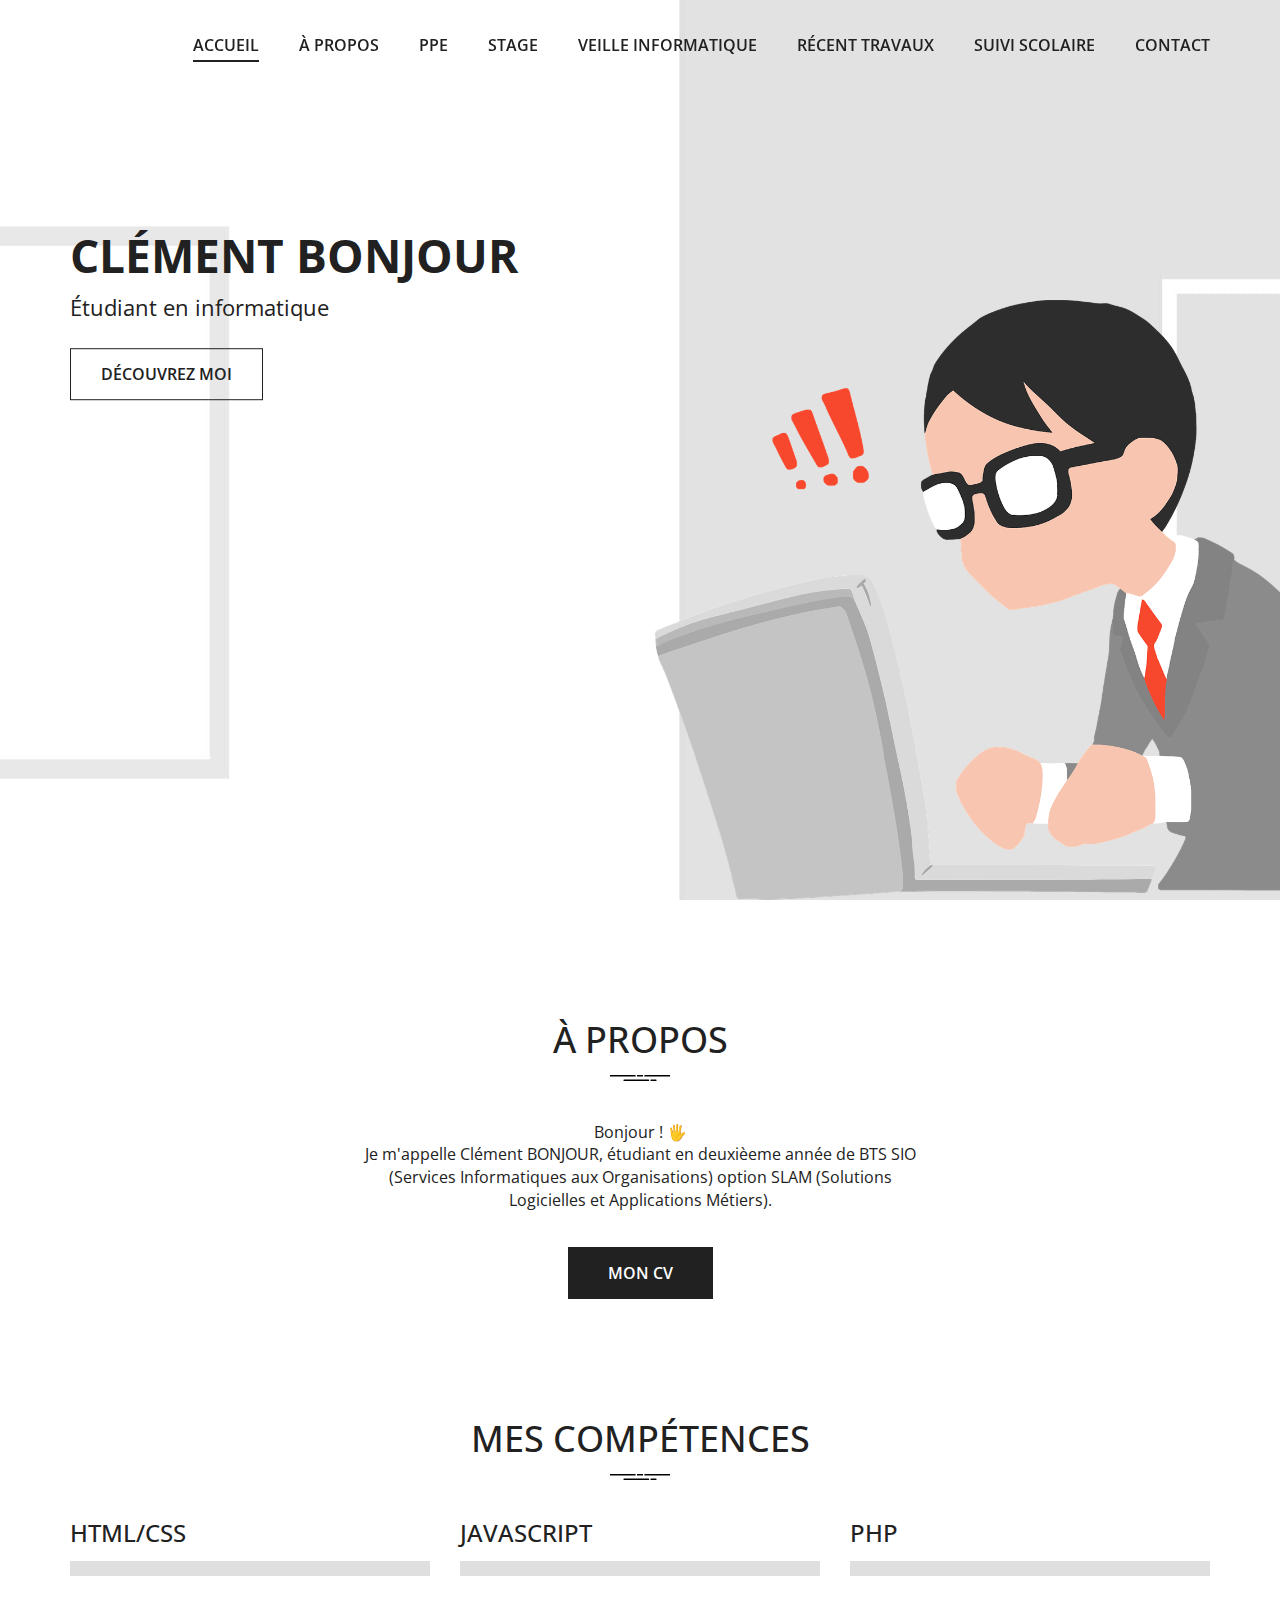
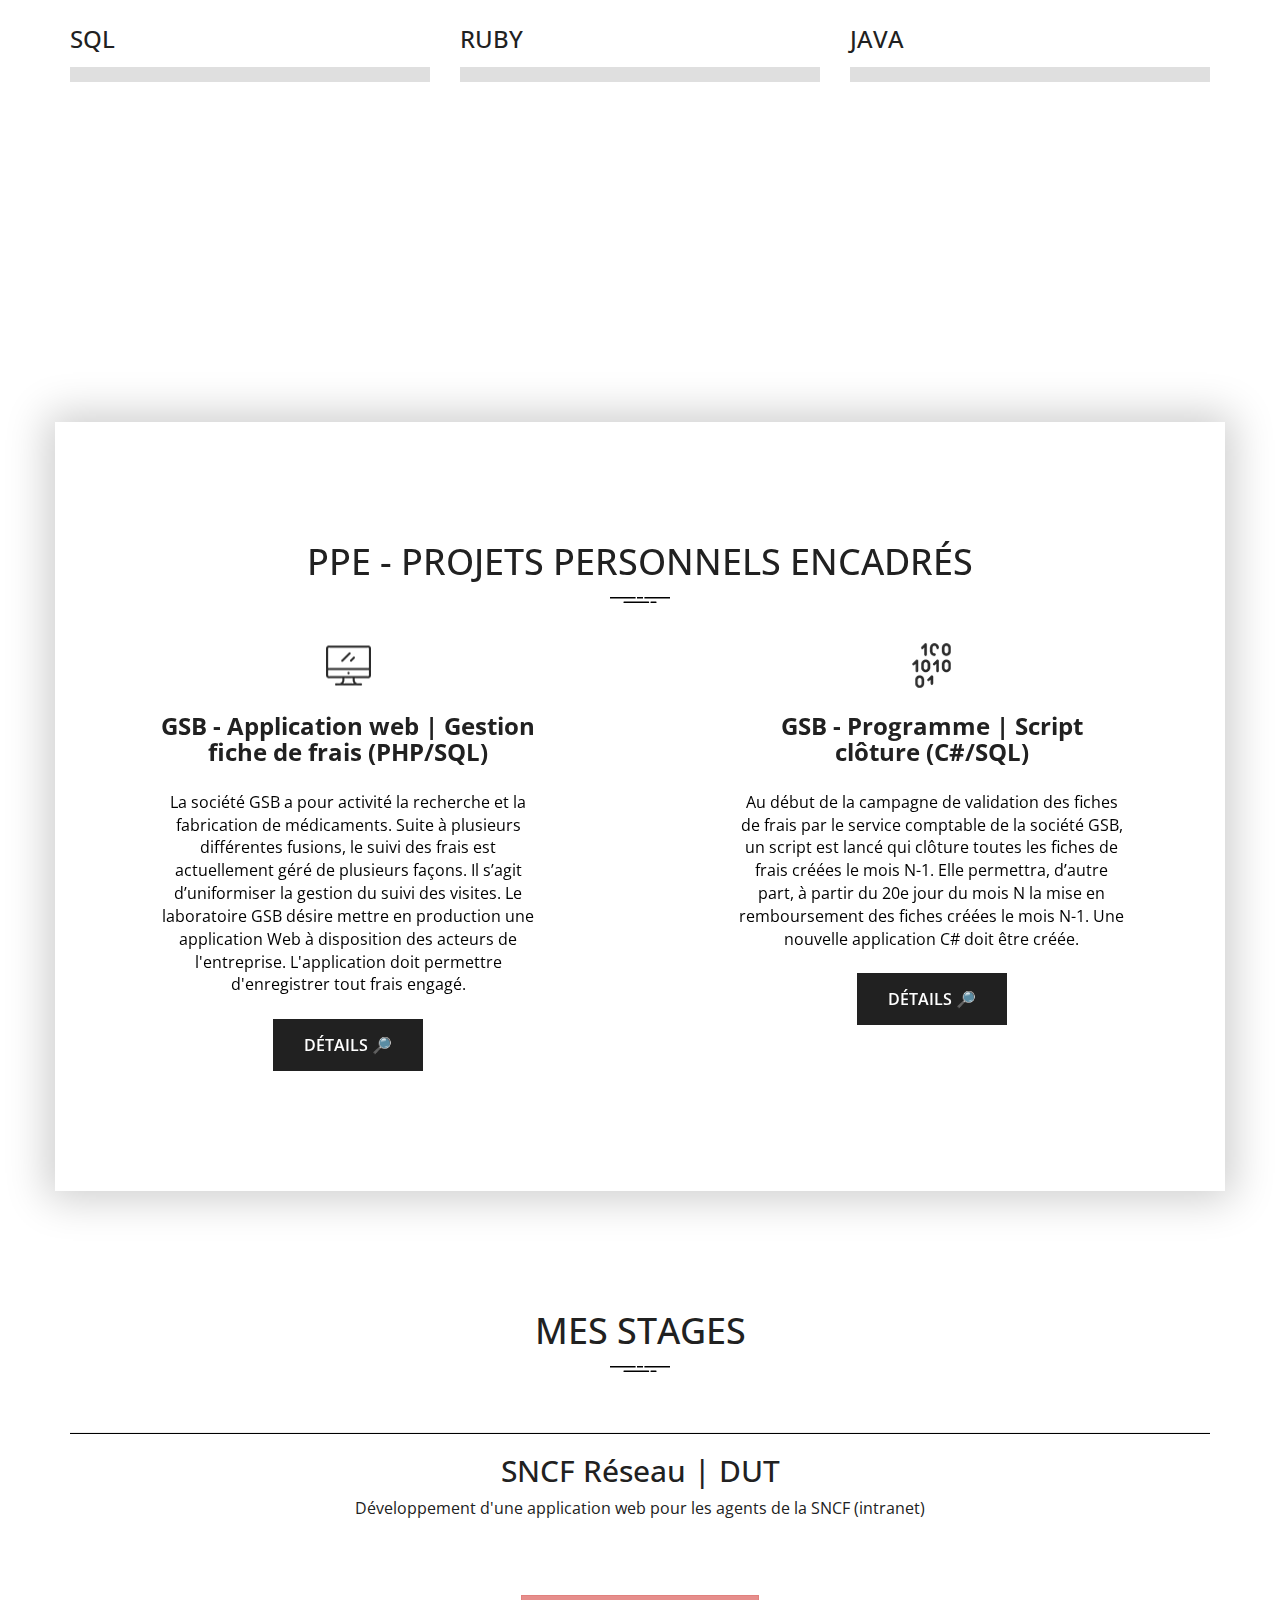
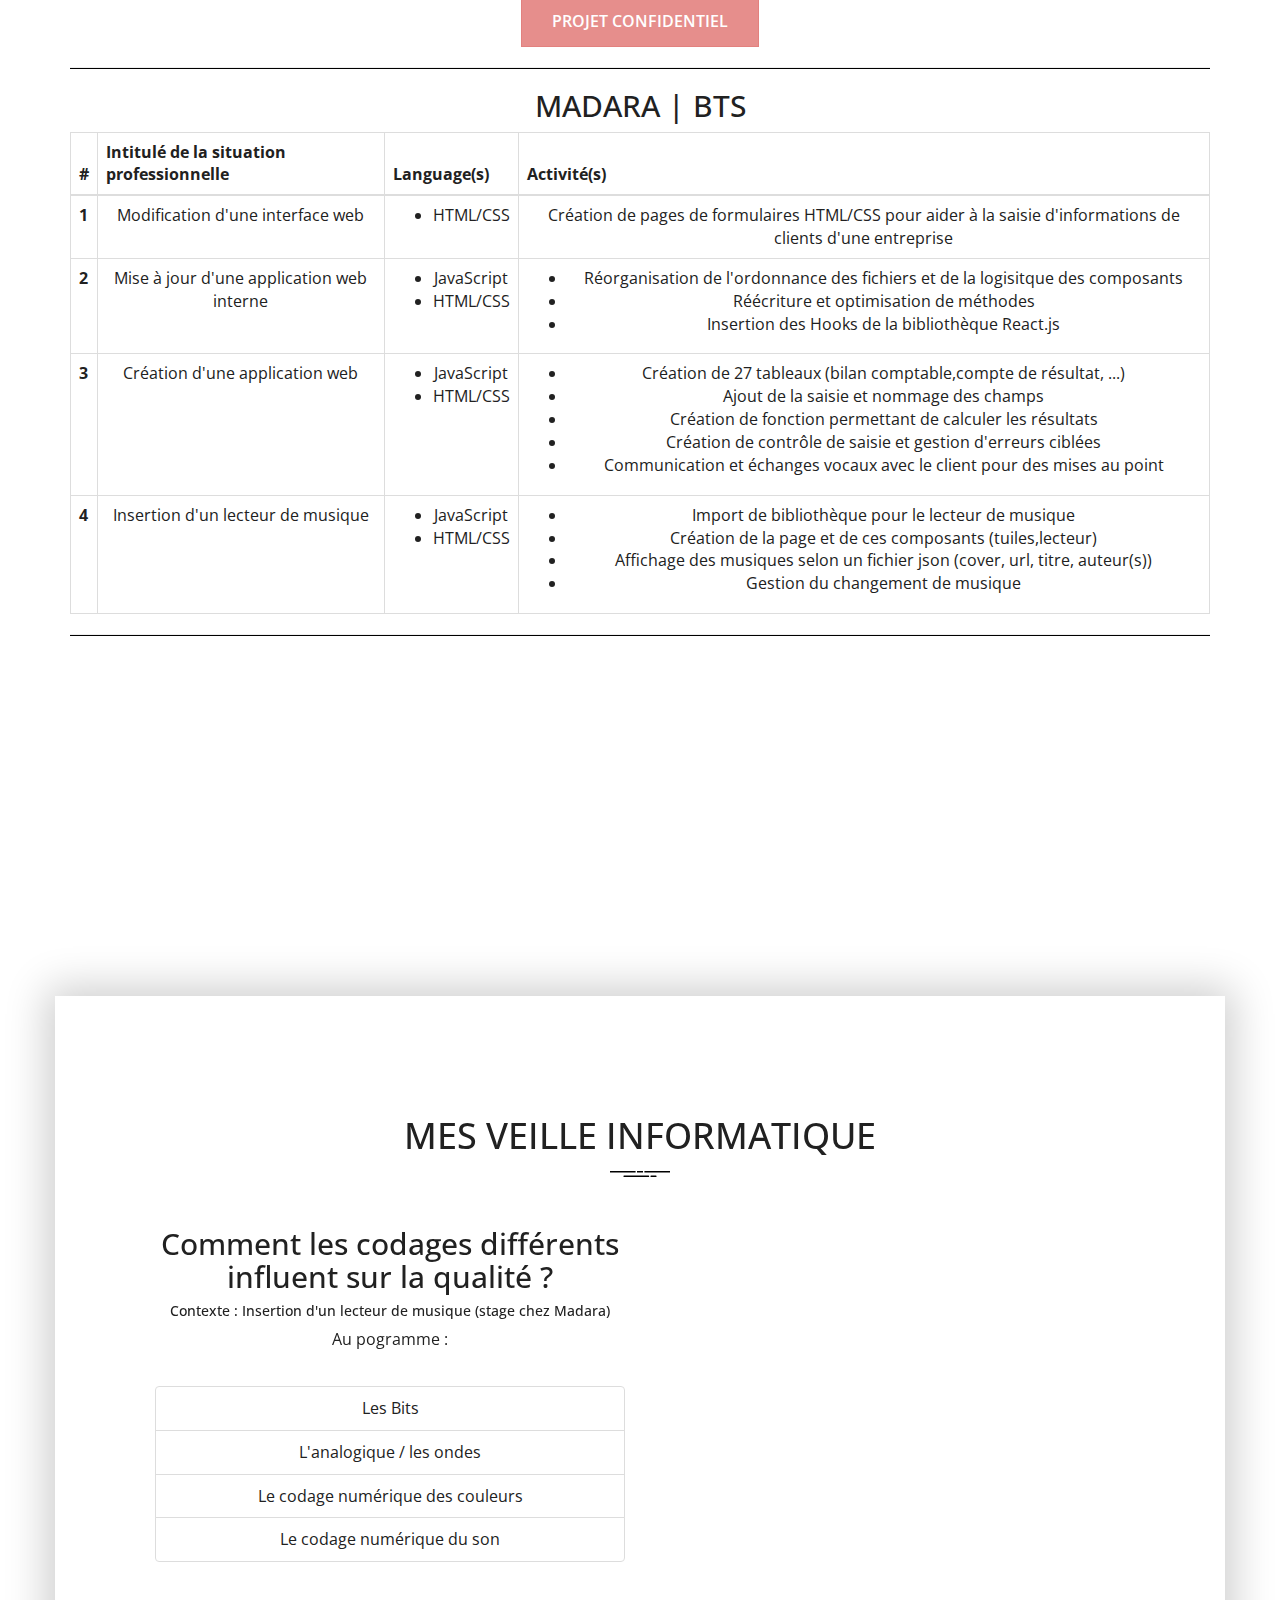
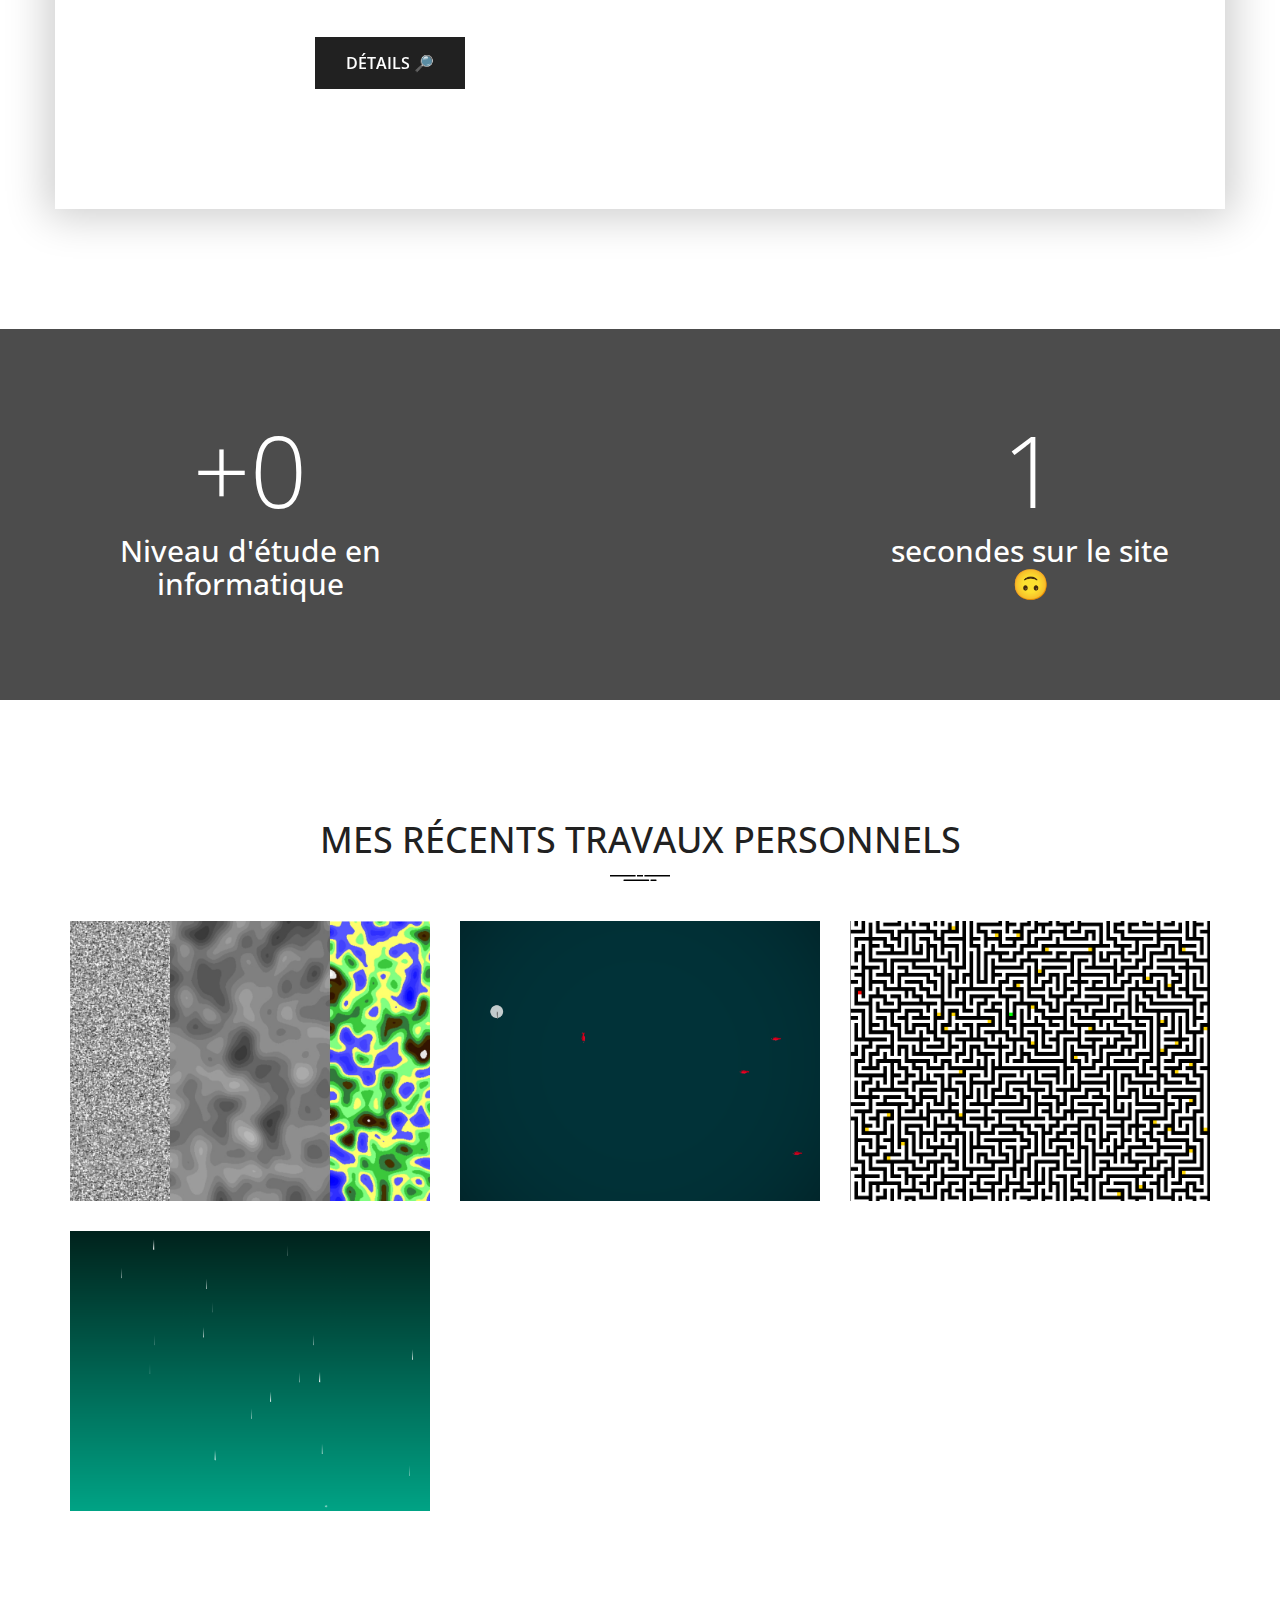
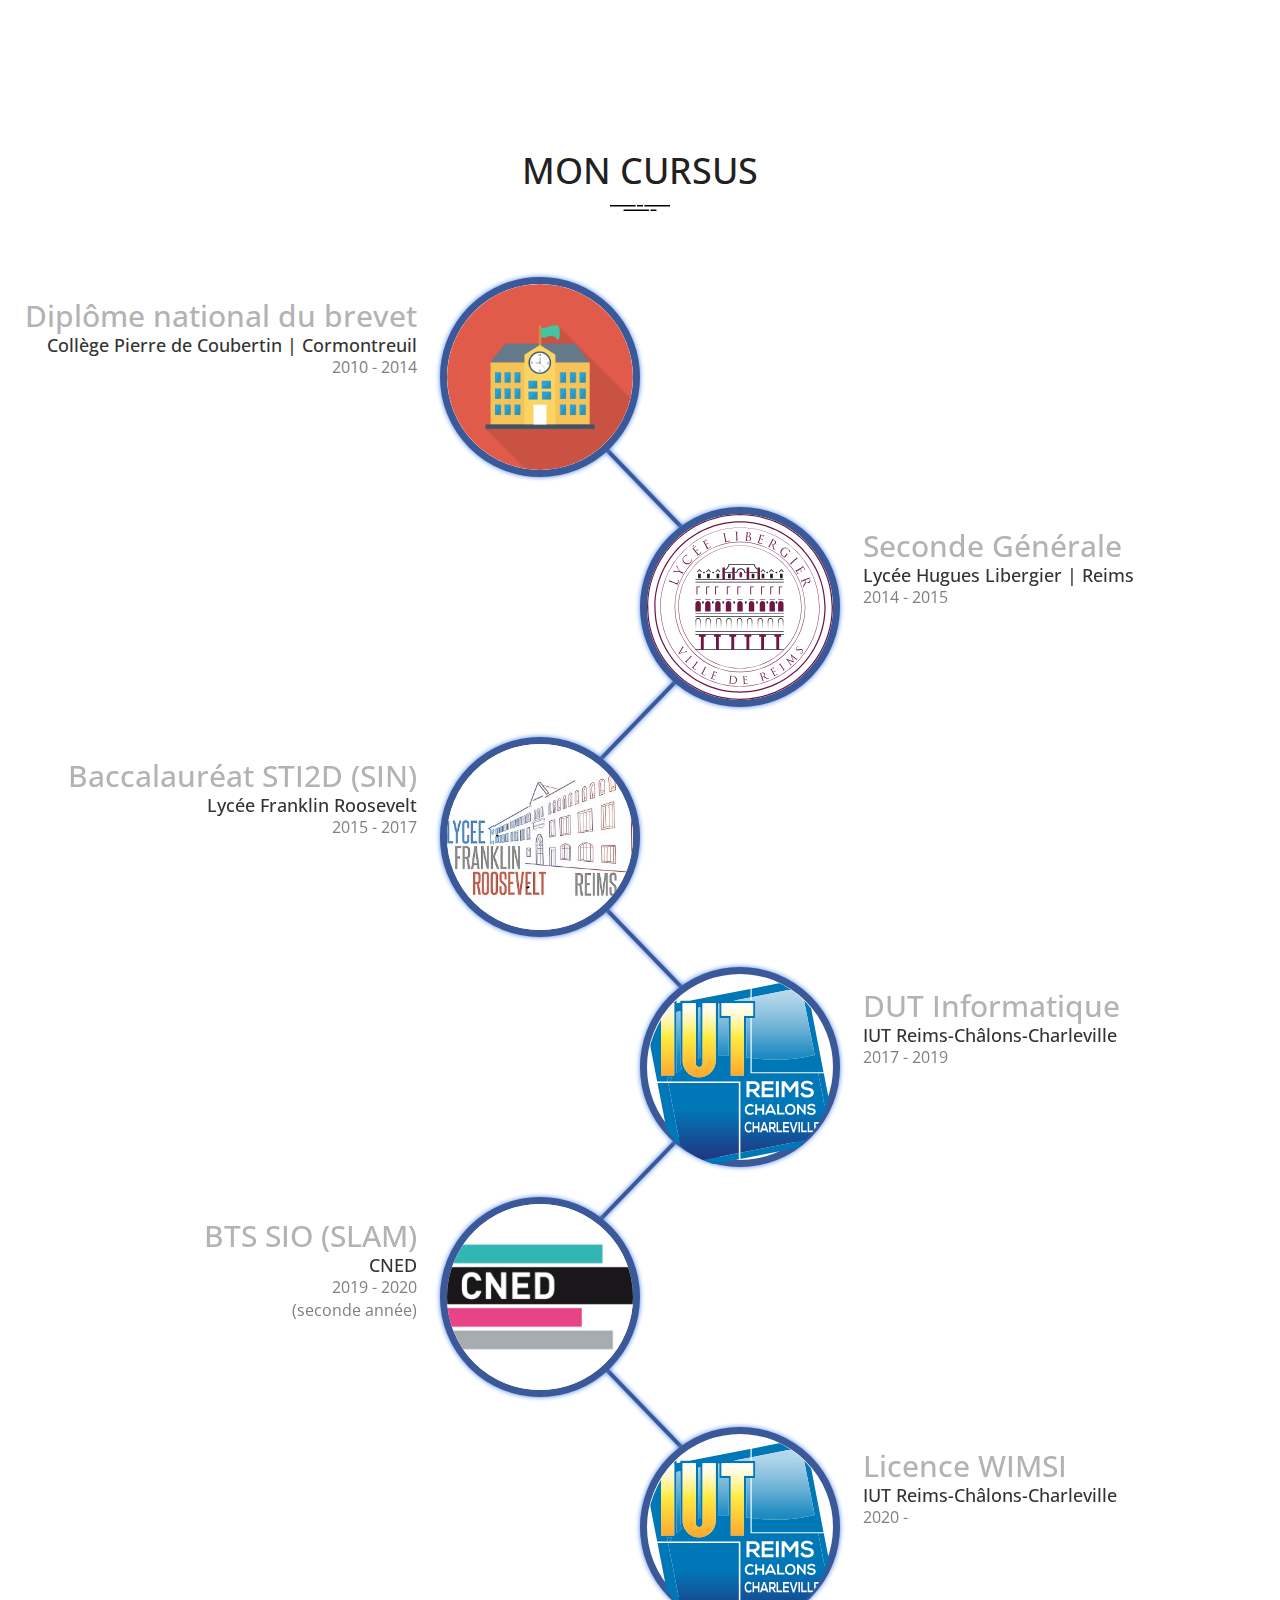
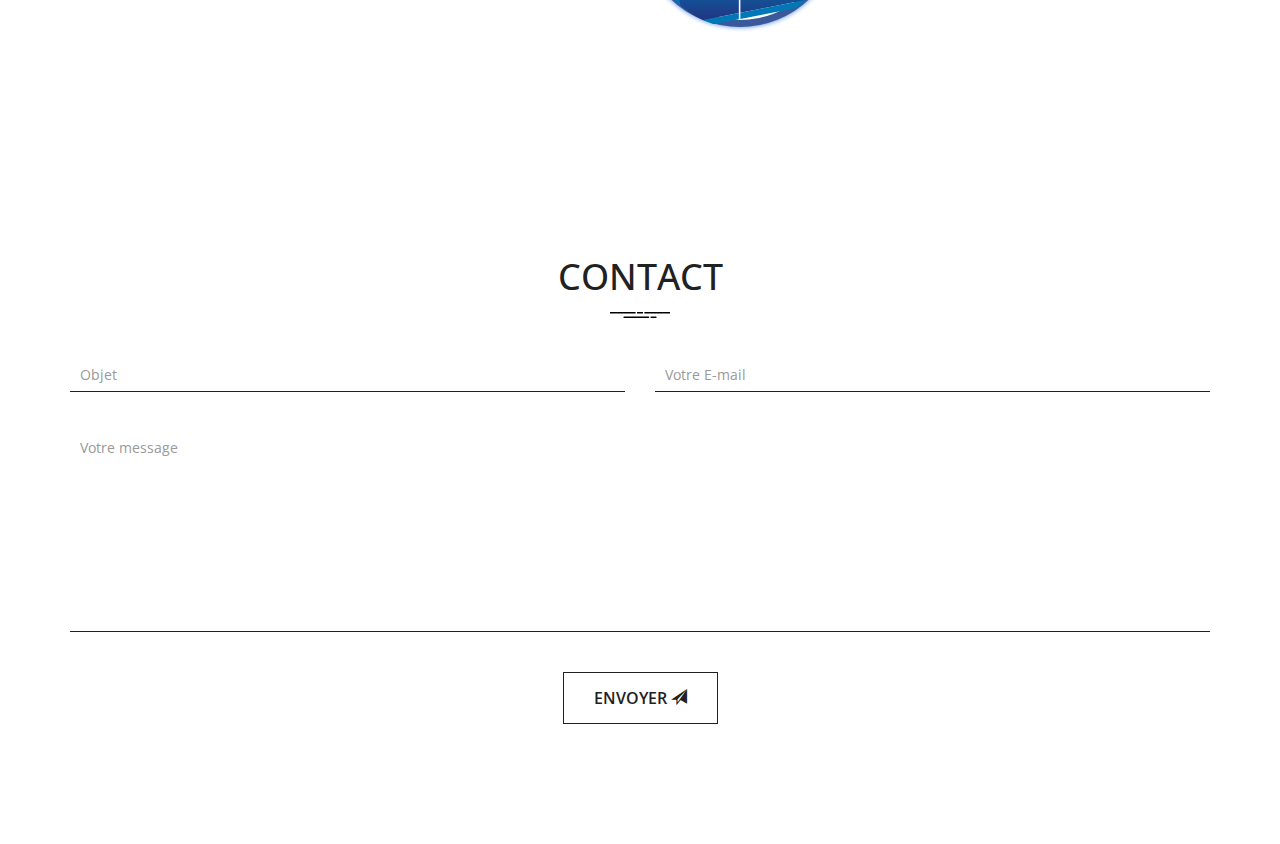
==== index.html @ 23eda684 "import" ====
<!DOCTYPE html>
<html lang="fr">

<head>

    <!-- Basic Page Needs
    ================================================== -->
    <meta http-equiv="Content-Type" content="text/html; charset=utf-8">
    <meta http-equiv="X-UA-Compatible" content="IE=edge">

    <title>Clément BONJOUR</title>

    <meta name="description" content="">
    <meta name="author" content="">
    <meta name="keywords" content="">

    <!-- Mobile Specific Metas
    ================================================== -->
    <meta name="viewport" content="width=device-width, minimum-scale=1.0, maximum-scale=1.0">
    <meta name="apple-mobile-web-app-capable" content="yes" />

    <!-- Fonts -->
    <link href="https://fonts.googleapis.com/css?family=Open+Sans:300,400,600,700" rel="stylesheet">

    <!-- Favicon
    ================================================== -->
    <link rel="apple-touch-icon" sizes="180x180" href="assets/img/icon.png">
    <link rel="icon" type="image/png" sizes="16x16" href="assets/img/icon.png">

    <!-- Stylesheets
    ================================================== -->
    <!-- Bootstrap core CSS -->
    <link href="assets/css/bootstrap.min.css" rel="stylesheet">

    <!-- Custom styles for this template -->
    <link href="assets/css/style.css" rel="stylesheet">
    <link href="assets/css/responsive.css" rel="stylesheet">

    <!-- HTML5 shim and Respond.js IE8 support of HTML5 elements and media queries -->
    <!--[if lt IE 9]>
    <script src="https://oss.maxcdn.com/libs/html5shiv/3.7.0/html5shiv.js"></script>
    <script src="https://oss.maxcdn.com/libs/respond.js/1.4.2/respond.min.js"></script>
    <![endif]-->

</head>

<body>

    <header id="masthead" class="site-header" data-anchor-target=".hero" data-top="background: rgba(255,255,255,0); padding: 30px 0; box-shadow: 0px 0px 20px 6px rgba(0, 0, 0, 0);" data-top-bottom="background: rgba(255,255,255,1); padding: 10px 0; box-shadow: 0px 0px 20px 6px rgba(0, 0, 0, 0.2);">
        <nav id="primary-navigation" class="site-navigation">
            <div class="container">
                <div class="navbar-header page-scroll">

                    <button type="button" class="navbar-toggle collapsed" data-target="#portfolio-perfect-collapse" aria-expanded="false">
                        <span class="icon-bar"></span>
                        <span class="icon-bar"></span>
                        <span class="icon-bar"></span>
                    </button>

                </div>
                <!-- /.navbar-header -->

                <div class="main-menu" id="portfolio-perfect-collapse">

                    <ul class="nav navbar-nav navbar-right">

                        <li class="page-scroll"><a href="#moi">Accueil</a></li>
                        <li class="page-scroll"><a href="#about">À propos</a></li>
                        <li class="page-scroll"><a href="#PPE">PPE</a></li>
                        <li class="page-scroll"><a href="#stage">Stage</a></li>
                        <li class="page-scroll"><a href="#veille">Veille Informatique</a></li>
                        <li class="page-scroll"><a href="#portfolio">Récent travaux</a></li>
                        <li class="page-scroll"><a href="#scolaire">Suivi scolaire</a></li>
                        <li class="page-scroll"><a href="#contact">Contact</a></li>

                    </ul>
                    <!-- /.navbar-nav -->

                </div>
                <!-- /.navbar-collapse -->

            </div>
        </nav>
        <!-- /.primary-navigation -->
    </header>
    <!-- /#header -->

    <div id="moi" class="hero">
        <div class="container">
            <div class="row">

                <div class="col-md-6">
                    <h1>Clément BONJOUR</h1>
                    <div class="page-scroll">
                        <p class="job-title">Étudiant en informatique</p>
                        <a href="#about" class="btn btn-border">Découvrez moi</a>
                    </div>
                </div>

                <div class="col-md-6 text-right">
                    <img src="assets/img/dev.png" alt="dev">
                </div>

            </div>
        </div>
    </div>
    <!-- /.hero -->

    <main id="main" class="site-main">

        <section id="about" class="site-section section-about text-center">
            <div class="container">
                <div class="row">
                    <div class="col-md-6 col-md-offset-3">
                        <h2>À propos</h2>
                        <img src="assets/img/lines.svg" class="img-lines" alt="lines">
                        <p>Bonjour ! &#128400; <br />Je m'appelle Clément BONJOUR, étudiant en deuxièeme année de BTS SIO (Services Informatiques aux Organisations) option SLAM (Solutions Logicielles et Applications Métiers). </p>
                        <a href="assets/doc/CV.pdf" class="btn btn-fill" target="_blank" download>Mon CV</a>
                    </div>
                </div>
            </div>
        </section>
        <!-- /.secton-about -->

        <section class="site-section section-skills">
            <div class="container">
                <div class="text-center">
                    <h3>Mes Compétences</h3>
                    <img src="assets/img/lines.svg" class="img-lines" alt="lines">
                </div>
                <div class="row">
                    <div class="col-md-4">
                        <div class="skill">
                            <h4>Html/css</h4>
                            <div class="progress">
                                <div class="progress-bar" role="progressbar" data-transitiongoal="98"></div>
                                <!-- /.progress-bar -->
                            </div>
                            <!-- /.progress -->
                        </div>
                        <!-- /.skill -->
                        <div class="skill">
                            <h4>SQL</h4>
                            <div class="progress">
                                <div class="progress-bar" role="progressbar" data-transitiongoal="70"></div>
                                <!-- /.progress-bar -->
                            </div>
                            <!-- /.progress -->
                        </div>
                        <!-- /.skill -->
                    </div>
                    <div class="col-md-4">
                        <div class="skill">
                            <h4>Javascript</h4>
                            <div class="progress">
                                <div class="progress-bar" role="progressbar" data-transitiongoal="80"></div>
                                <!-- /.progress-bar -->
                            </div>
                            <!-- /.progress -->
                        </div>
                        <!-- /.skill -->
                        <div class="skill">
                            <h4>Ruby</h4>
                            <div class="progress">
                                <div class="progress-bar" role="progressbar" data-transitiongoal="15"></div>
                                <!-- /.progress-bar -->
                            </div>
                            <!-- /.progress -->
                        </div>
                        <!-- /.skill -->
                    </div>
                    <div class="col-md-4">
                        <div class="skill">
                            <h4>Php</h4>
                            <div class="progress">
                                <div class="progress-bar" role="progressbar" data-transitiongoal="70"></div>
                                <!-- /.progress-bar -->
                            </div>
                            <!-- /.progress -->
                        </div>
                        <!-- /.skill -->
                        <div class="skill">
                            <h4>Java</h4>
                            <div class="progress">
                                <div class="progress-bar" role="progressbar" data-transitiongoal="60"></div>
                                <!-- /.progress-bar -->
                            </div>
                            <!-- /.progress -->
                        </div>
                        <!-- /.skill -->
                    </div>
                </div>
            </div>
        </section>
        <!-- /.secton-skills -->

        <section id="PPE" class="site-section section-services overlay text-center">
            <div class="container">
                <div class="row">
                    <div class="col-md-12">
                        <h3>PPE - Projets Personnels Encadrés</h3>
                        <img src="assets/img/lines.svg" class="img-lines" alt="lines">
                    </div>
                    <div class="col-sm-5 hover" id="PPE1">
                        <div class="service">
                            <img src="assets/img/front-end.svg" alt="">
                            <h4>GSB - Application web | Gestion fiche de frais (PHP/SQL)</h4>

                            <p>La société GSB a pour activité la recherche et la fabrication de médicaments. Suite à plusieurs différentes fusions, le suivi des frais est actuellement géré de plusieurs façons. Il s’agit d’uniformiser la gestion du suivi
                                des visites. Le laboratoire GSB désire mettre en production une application Web à disposition des acteurs de l'entreprise. L'application doit permettre d'enregistrer tout frais engagé. </p>

                            <br />
                            <a class="btn btn-fill" data-toggle="modal" data-target="#modalPPE1">Détails &#128270;</a>
                        </div>
                        <!-- /.service -->
                    </div>
                    <div class="col-sm-2 hover"></div>
                    <div class="col-sm-5 hover">
                        <div class="service">
                            <img src="assets/img/consultancy.svg" alt="">
                            <h4>GSB - Programme | Script clôture (C#/SQL)</h4>
                            <p>Au début de la campagne de validation des fiches de frais par le service comptable de la société GSB, un script est lancé qui clôture toutes les fiches de frais créées le mois N-1. Elle permettra, d’autre part, à partir du
                                20e jour du mois N la mise en remboursement des fiches créées le mois N-1. Une nouvelle application C# doit être créée.</p>

                            <br />
                            <a class="btn btn-fill" data-toggle="modal" data-target="#modalPPE2">Détails &#128270;</a>
                        </div>
                        <!-- /.service -->
                    </div>
                </div>
            </div>
        </section>
        <!-- /.secton-services -->

        <section id="stage" class="site-section section-form text-center">
            <div class="container">
                <div class="text-center">
                    <h3>Mes Stages</h3>
                    <img src="assets/img/lines.svg" class="img-lines" alt="lines">
                </div>
                <hr style="width: 100%; color: black; height: 1px; background-color:black;" />
                <div class="card">
                    <div class="card-body">
                        <h4 class="card-title">SNCF Réseau | DUT</h4>
                        <p class="card-text">Développement d'une application web pour les agents de la SNCF (intranet)</p>
                        <a class="btn btn-danger" disabled>Projet confidentiel</a>
                    </div>
                </div>
                <hr style="width: 100%; color: black; height: 1px; background-color:black;" />
                <div class="card">
                    <div class="card-body">
                        <h4 class="card-title">MADARA | BTS</h4>
                        <table class="table table-bordered">
                            <thead class="thead-dark">
                                <tr>
                                    <th scope="col">#</th>
                                    <th scope="col">Intitulé de la situation professionnelle</th>
                                    <th scope="col">Language(s)</th>
                                    <th scope="col">Activité(s)</th>
                                </tr>
                            </thead>
                            <tbody>
                                <tr>
                                    <th scope="row">1</th>
                                    <td>Modification d'une interface web</td>
                                    <td>
                                        <ul>
                                            <li>HTML/CSS</li>
                                        </ul>
                                    </td>
                                    <td>Création de pages de formulaires HTML/CSS pour aider à la saisie d'informations de clients d'une entreprise</td>
                                </tr>
                                <tr>
                                    <th scope="row">2</th>
                                    <td>Mise à jour d'une application web interne</td>
                                    <td>
                                        <ul>
                                            <li>JavaScript</li>
                                            <li>HTML/CSS</li>
                                        </ul>
                                    </td>
                                    <td>
                                        <ul>
                                            <li>Réorganisation de l'ordonnance des fichiers et de la logisitque des composants</li>
                                            <li>Réécriture et optimisation de méthodes</li>
                                            <li>Insertion des Hooks de la bibliothèque React.js</li>
                                        </ul>
                                    </td>
                                </tr>
                                <tr>
                                    <th scope="row">3</th>
                                    <td>Création d'une application web</td>
                                    <td>
                                        <ul>
                                            <li>JavaScript</li>
                                            <li>HTML/CSS</li>
                                        </ul>
                                    </td>
                                    <td>
                                        <ul>
                                            <li>Création de 27 tableaux (bilan comptable,compte de résultat, ...)</li>
                                            <li>Ajout de la saisie et nommage des champs</li>
                                            <li>Création de fonction permettant de calculer les résultats</li>
                                            <li>Création de contrôle de saisie et gestion d'erreurs ciblées</li>
                                            <li>Communication et échanges vocaux avec le client pour des mises au point</li>
                                        </ul>
                                    </td>
                                </tr>
                                <tr>
                                    <th scope="row">4</th>
                                    <td>Insertion d'un lecteur de musique</td>
                                    <td>
                                        <ul>
                                            <li>JavaScript</li>
                                            <li>HTML/CSS</li>
                                        </ul>
                                    </td>
                                    <td>
                                        <ul>
                                            <li>Import de bibliothèque pour le lecteur de musique</li>
                                            <li>Création de la page et de ces composants (tuiles,lecteur)</li>
                                            <li>Affichage des musiques selon un fichier json (cover, url, titre, auteur(s))</li>
                                            <li>Gestion du changement de musique</li>
                                        </ul>
                                    </td>
                                </tr>
                            </tbody>
                        </table>
                        <!-- <a href="#" class="btn btn-primary">Détails &#128270;</a> -->
                    </div>
                </div>
                <hr style="width: 100%; color: black; height: 1px; background-color:black;" />
            </div>
        </section>

        <section id="veille" class="site-section section-form text-center section-services overlay">
            <div class="container">
                <div class="text-center">
                    <h3>Mes Veille Informatique</h3>
                    <img src="assets/img/lines.svg" class="img-lines" alt="lines">
                </div>
                <div class="row">
                    <div class="col-sm-6 col-xs-12">
                        <h4>Comment les codages différents influent sur la qualité ?</h5>
                            <h5>Contexte : Insertion d'un lecteur de musique (stage chez Madara)</h6>
                                <p>Au pogramme :
                                    <ul class="list-group">
                                        <li class="list-group-item">Les Bits</li>
                                        <li class="list-group-item">L'analogique / les ondes</li>
                                        <li class="list-group-item">Le codage numérique des couleurs</li>
                                        <li class="list-group-item">Le codage numérique du son</li>
                                    </ul>
                                </p>
                                <a class="btn btn-fill" data-toggle="modal" data-target="#modalVeille1">Détails &#128270;</a>
                    </div>
                </div>
            </div>
        </section>


        <section class="site-section section-counters text-center">
            <div class="container">
                <div class="row">
                    <div class="col-sm-4 col-xs-12">
                        <p id="recherches" class="counter start" data-to="2" data-signe="+" data-speed="2000">+0</p>
                        <h4>Niveau d'étude en informatique</h4>
                    </div>
                    <div class="col-sm-4 col-xs-12">
                        <!-- <p class="counter start" data-to="0" data-speed="2000">0</p> -->
                        <h4></h4>
                    </div>
                    <div class="col-sm-4 col-xs-12">
                        <p id="infinity" class="counter" data-from="0" data-to="1" data-speed="1000">0</p>
                        <h4>secondes sur le site<br>&#128579;</h4>
                    </div>
                </div>
            </div>
        </section>
        <!-- /.section-counters -->

        <section id="portfolio" class="site-section section-portfolio">
            <div class="container">
                <div class="text-center">
                    <h3>Mes récents travaux personnels</h3>
                    <img src="assets/img/lines.svg" class="img-lines" alt="lines">
                </div>
                <div class="row">
                    <div class="col-md-4 col-xs-6">
                        <div class="portfolio-item">
                            <img src="assets/works/map/bruit.jpg" class="img-res" alt="">
                            <div class="portfolio-item-info">
                                <h4>Géneration de carte (JS)</h4>
                                <a href="#" data-toggle="modal" data-target="#modalMap"><span class="glyphicon glyphicon-eye-open"></span></a>
                                <a href="assets/works/map/map.html" target="_blank"><span class="glyphicon glyphicon-link"></span></a>
                            </div>
                            <!-- /.portfolio-item-info -->
                        </div>
                        <!-- /.portfolio-item -->
                    </div>
                    <div class="col-md-4 col-xs-6">
                        <div class="portfolio-item">
                            <img src="assets/works/aqua/aqua.png" class="img-res" alt="">
                            <div class="portfolio-item-info">
                                <h4>Déplacement joystick-souris</h4>
                                <a href="#" data-toggle="modal" data-target="#modalJoystick"><span class="glyphicon glyphicon-eye-open"></span></a>
                                <a href="assets/works/aqua/aqua.html" target="_blank"><span class="glyphicon glyphicon-link"></span></a>
                            </div>
                            <!-- /.portfolio-item-info -->
                        </div>
                        <!-- /.portfolio-item -->
                    </div>
                    <div class="col-md-4 col-xs-6">
                        <div class="portfolio-item">
                            <img src="assets/works/Labyrinthe/lab.png" class="img-res" alt="">
                            <div class="portfolio-item-info">
                                <h4>Génération d'un Labyrinthe</h4>
                                <a href="#" data-toggle="modal" data-target="#modalLab"><span class="glyphicon glyphicon-eye-open"></span></a>
                                <a href="assets/works/Labyrinthe/index.html" target="_blank"><span class="glyphicon glyphicon-link"></span></a>
                            </div>
                            <!-- /.portfolio-item-info -->
                        </div>
                        <!-- /.portfolio-item -->
                    </div>
                    <div class="col-md-4 col-xs-6">
                        <div class="portfolio-item">
                            <img src="assets/works/rain/rain.png" class="img-res" alt="">
                            <div class="portfolio-item-info">
                                <h4>Animation pluie sans fin</h4>
                                <!-- <a href="#" data-toggle="modal" data-target="#portfolioItem3"><span class="glyphicon glyphicon-eye-open"></span></a> -->
                                <a href="assets/works/rain/rain.html" target="_blank"><span class="glyphicon glyphicon-link"></span></a>
                            </div>
                            <!-- /.portfolio-item-info -->
                        </div>
                        <!-- /.portfolio-item -->
                    </div>
                    <!-- <div class="col-md-4 col-xs-6">
                        <div class="portfolio-item">
                            <img src="assets/img/Portfolio-1.jpg" class="img-res" alt="">
                            <div class="portfolio-item-info">
                                <h4>HTML/CSS/Parallaxe</h4>
                                <a href="#" data-toggle="modal" data-target="#portfolioItem5"><span class="glyphicon glyphicon-eye-open"></span></a>
                                <a href="assets/works/css/Page1.html" target="_blank"><span class="glyphicon glyphicon-link"></span></a>
                                <a href="assets/works/Parallaxe/Page0.html" target="_blank"><span class="glyphicon glyphicon-link"></span></a>
                            </div>
                        </div>
                    </div> -->
                    <div class="col-md-4 col-xs-6">
                    </div>
                    <div class="col-md-4 col-xs-6">
                    </div>
                </div>
            </div>
        </section>
        <!-- /.secton-portfolio -->

        <section id="scolaire" class="site-section section-form text-center">
            <div class="container">
                <div class="text-center">
                    <h3>Mon cursus</h3>
                    <img src="assets/img/lines.svg" class="img-lines" alt="lines">
                </div>
                <ul class="timeline">
                    <li>
                        <div class="timeline-image">
                            <img class="img-circle img-responsive" src="assets/img/college.jpg" alt="">
                        </div>
                        <div class="timeline-panel">
                            <div class="timeline-heading">
                                <h4>Diplôme national du brevet</h4>
                                <h4 class="subheading">Collège Pierre de Coubertin | Cormontreuil </h4>
                            </div>
                            <div class="timeline-body">
                                <p>2010 - 2014</p>
                            </div>
                        </div>
                        <div class="line"></div>
                    </li>
                    <li class="timeline-inverted">
                        <div class="timeline-image">
                            <img class="img-circle img-responsive" src="assets/img/lyceeLib.svg" alt="">
                        </div>
                        <div class="timeline-panel">
                            <div class="timeline-heading">
                                <h4>Seconde Générale</h4>
                                <h4 class="subheading">Lycée Hugues Libergier | Reims </h4>
                            </div>
                            <div class="timeline-body">
                                <p>2014 - 2015</p>
                            </div>
                        </div>
                        <div class="line"></div>
                    </li>
                    <li>
                        <div class="timeline-image">
                            <img class="img-circle img-responsive" src="assets/img/lycee.jpg" alt="">
                        </div>
                        <div class="timeline-panel">
                            <div class="timeline-heading">
                                <h4>Baccalauréat STI2D (SIN)</h4>
                                <h4 class="subheading">Lycée Franklin Roosevelt</h4>
                            </div>
                            <div class="timeline-body">
                                <p>2015 - 2017</p>
                            </div>
                        </div>
                        <div class="line"></div>
                    </li>
                    <li class="timeline-inverted">
                        <div class="timeline-image">
                            <img class="img-circle img-responsive" src="assets/img/iut.svg" alt="">
                        </div>
                        <div class="timeline-panel">
                            <div class="timeline-heading">
                                <h4>DUT Informatique</h4>
                                <h4 class="subheading">IUT Reims-Châlons-Charleville<br /></h4>
                            </div>
                            <div class="timeline-body">
                                <p>2017 - 2019</p>
                            </div>
                        </div>
                        <div class="line"></div>
                    </li>
                    <li>
                        <div class="timeline-image">
                            <img class="img-circle img-responsive" src="assets/img/CNED.jpg" alt="">
                        </div>
                        <div class="timeline-panel">
                            <div class="timeline-heading">
                                <h4>BTS SIO (SLAM)</h4>
                                <h4 class="subheading">CNED</h4>
                            </div>
                            <div class="timeline-body">
                                <p>2019 - 2020<br />(seconde année)</p>
                            </div>
                        </div>
                        <div class="line"></div>
                    </li>
                    <li class="timeline-inverted">
                        <div class="timeline-image">
                            <img class="img-circle img-responsive" src="assets/img/iut.svg" alt="">
                        </div>
                        <div class="timeline-panel">
                            <div class="timeline-heading">
                                <h4>Licence WIMSI</h4>
                                <h4 class="subheading">IUT Reims-Châlons-Charleville</h4>
                            </div>
                            <div class="timeline-body">
                                <p>2020 - </p>
                            </div>
                        </div>
                    </li>
                </ul>
            </div>
        </section>

        <section id="contact" class="site-section section-form text-center">
            <div class="container">

                <h3>Contact</h3>
                <img src="assets/img/lines.svg" class="img-lines" alt="lines">
                <form action="./assets/fonction/mail.php">
                    <div class="row">
                        <div class="col-sm-6">
                            <input type="text" name="subject" class="form-control mt-x-0" placeholder="Objet" required>
                        </div>
                        <div class="col-sm-6">
                            <input type="email" name="email" class="form-control" placeholder="Votre E-mail" required>
                        </div>
                        <div class="col-sm-12">
                            <textarea name="message" id="mesaage" class="form-control" placeholder="Votre message" required></textarea>
                        </div>
                    </div>
                    <button href="./index" class="btn btn-border" type="submit">Envoyer <span class="glyphicon glyphicon-send"></span></button>
                </form>
            </div>
        </section>
        <!-- /.section-form -->

    </main>
    <!-- /#main -->

    <footer id="colophon" class="site-footer">
        <div class="container">
            <div class="row">
                <div class="col-sm-4 col-xs-12">
                    <a class="icon facebook-bg" target="_blank"><i class="icon-facebook"></i></a>
                    <a class="icon twitter-bg" target="_blank"><i class="icon-twitter"></i></a>
                    <a class="icon gplus-bg" target="_blank" href="https://www.linkedin.com/in/cl%C3%A9ment-bonjour-8b2994189/"><i class="icon-linkedin"></i></a>
                    <a class="icon linkedin-bg" target="_blank"><i class="icon-gplus"></i></a>
                </div>
                <div class="col-sm-4 col-sm-offset-0 col-xs-6 col-xs-offset-3">
                    <p class="copyright">Portfolio Clément BONJOUR</p>
                </div>
                <div class="col-sm-4 col-xs-3">
                    <div class="text-right page-scroll">
                        <a class="icon icon-up-bg" href="#moi"><i class="icon-up"></i></a>
                    </div>
                </div>
            </div>
        </div>
    </footer>
    <!-- /#footer -->







    <!-- Modals -->
    <div id="modalVeille1" class="modal fade" role="dialog">
        <div class="modal-dialog">
            <div class="modal-content">
                <div class="modal-header">
                    <a class="close" data-dismiss="modal"><span class="glyphicon glyphicon-remove"></span></a>
                    <img class="img-res" src="assets/works//veuille1//background.jpg" alt="">
                </div>
                <div class="modal-body">
                    <h4 class="modal-title">Comment les codages différents influent sur la qualité ? | Insertion d'un lecteur de musique (stage chez Madara)</h4><br />
                    <h2>Le bit</h2>
                    <p>Le bit est l’unité la plus simple et basique dans un système numérique. Cette valeur ne peut qu’être seulement le 1 ou le 0. Ces valeurs servent à coder tout fichier (audio, vidéo, texte brut, script, interface de programme …). La
                        base de l’informatique est une suite de 0 et de 1 qui doit être réinterprétée selon une certaine logique pour devenir ce qu’ils sont. Le principal problème des fichiers numériques est que, pour pouvoir le voir, le lire ou l’entendre,
                        il faut qu’il soit retranscrit en analogique car l’homme ne comprend que l’analogique. Il ne peut pas lire cette suite de 0 et de 1 écrite de manière brute. Pour pouvoir vous donner une image de ce qu’est le son, quoi de mieux
                        que de vous parler du spectre lumineux. En effet, le son et l’image ont des similitudes car tous deux peuvent se mesurer en longueur d’ondes.
                    </p>
                    <hr/>
                    <h2>L’analogique – les ondes</h2>
                    <p>Au premier abord, la lumière est un phénomène physique qui peut produire une sensation visuelle mais cette lumière est composée d’ondes (électromagnétiques) dont les longueurs d’ondes sont autour de 550 nm. Les variations de cette
                        longueur d’onde vont déterminer la couleur que l’on perçoit.</p>
                    <img height="250px" src="assets//works//veuille1/analogique.png" alt="">
                    <hr/>
                    <p> Sur ce schéma voici des ondes. Les ondes sont ici retranscrites par des oscillations. La fréquence est le nombre de cycles qu’il y aura en 1 seconde. Ici, sur l’image, nous remarquons qu’en une seconde, il a pu y avoir trois « ondes
                        ». La longueur d’onde est la distance qu’elle parcourt avant de se répéter, donc la distance parcourue pendant un temps égal à sa période.</p>
                    <p> Pour revenir aux couleurs qui sont des ondes et, comme toutes ondes, elles ont une longueur d’onde et une fréquence. C’est comme cela que l’on va les différencier. - Une lumière violette a une longueur d’onde entre 400 et 460 nanomètres
                        et une fréquence d’environ 750 Hz (Hertz = unité d’une fréquence). - Une lumière verte a une longueur d’onde entre 500 et 570 nanomètres et une fréquence d’environ 600 Hz.</p>
                    <img height="250px" width="100%" src="assets//works//veuille1/ondesCouleurs.png" alt="">
                    <hr/>
                    <p>Plus la fréquence est haute, plus la couleur tire vers l’ultraviolet et à l’inverse, plus la fréquence est basse, plus la couleur tire vers l’infrarouge. Pour de ce qui est du son, c’est exactement la même chose : Le son est une onde
                        et donc, suivant sa fréquence, ce son va varier. <br/> Dans une octave ;
                        <ul>
                            <li>La note LA peut avoir une fréquence de 440 Hz</li>
                            <li>La note DO (de la même octave) aura une fréquence de 261 Hz</li>
                        </ul>
                        <img height="250px" src="assets//works//veuille1/ondesMusique.png" alt="">
                        <hr/>
                    </p>
                    <hr />
                    <h2>Le codage numérique</h2>
                    <p>Le codage numérique revient à diviser une image ou un son en petites parties qu’on va pouvoir définir par sa couleur ou son son.</p>
                    <h3>Image</h3>
                    <p>Le codage numérique revient à diviser une image ou un son en petites parties qu’on va pouvoir définir par sa couleur ou son son. Ici, l'image est divisée en pixels</p>
                    <img width="100%" src="assets//works//veuille1/pixels.png" alt="">
                    <p>Cette proportion sera ensuite retenue sous forme de bits. Si l’encodage se fait en 8 bits (octet) alors nous pourrons, pour chacune des trois couleurs primaires qui composent le pixel, avoir une plage de 256 couleurs différentes (par
                        couleur primaire). 256 car avec 8 bits, nous pouvons monter jusqu’à cette valeur en binaire (1111 1111 = 255 + 1 (valeur zéro) ) donc 2 puissance 8 (2 car la possibilité est de 2, soit 1 soit 0) Si on décide de coder l’une des
                        trois couleurs primaires qui compose la couleur d’un pixel, par exemple le rouge, nous aurons 256 tons différents de rouge (car le ton r=1, v=0, b=0 est différent du ton r=2, v=0, b=0 qui lui, est différent du ton r=3, v=0, b=0
                        … jusqu’à 255)</p>
                    <p>rappel :
                        <ul>
                            <li>rouge= 255, vert = 0, bleu = 0 => rouge primaire parfait</li>
                            <li>rouge= 255, vert = 255, bleu = 0 => jaune</li>
                            <li>rouge= 0, vert = 255, bleu = 255 => cyan</li>
                            <li>rouge= 0, vert = 0, bleu = 0 => noir</li>
                            <li>rouge= 0, vert = 0, bleu = 0 => noir</li>
                            <li>rouge= 255, vert = 255, bleu = 255 => blanc</li>
                        </ul>
                        <img height="250px" src="assets//works//veuille1/rgb.png" alt="">
                        <hr/>
                    </p>
                    <p>3 couleurs et que chacune de ces couleurs à 256 tons possibles, nous avons donc la possibilité avec 8 bits de faire (256*256*256) 16,7 Millions de couleurs avec des teintes différentes ce qui est vraiment pas mal car par exemple, ci-dessous
                        trois rouges différents. La perception de la différence n’est vraiment pas facile (peut- être un peu plus facile entre la 2ème et la 3ème, regardez la valeur rouge).</p>
                    <img width="100%" src="assets//works//veuille1/rouge1.png" alt="">
                    <img width="100%" src="assets//works//veuille1/rouge2.png" alt="">
                    <img width="100%" src="assets//works//veuille1/rouge3.png" alt="">
                    <hr/>
                    <p>Exemple:
                        <img width="100%" src="assets//works//veuille1/Amande.png" alt=""> La couleur amande sur 8 bits est composée selon WikiPedia de :
                        <ul>
                            <li>rouge à hauteur de 130 sur 255</li>
                            <li>vert à hauteur de 196 sur 255</li>
                            <li>bleu à hauteur de 108 sur 255</li>
                        </ul>
                        donc
                        <ul>
                            <li>130 = 10000010</li>
                            <li>196 = 11000100</li>
                            <li>108 = 01101100</li>
                        </ul>
                        Que se passe-t-il si on utilise non plus 8 bits mais 10 bits ? (1111 1111 => 11 1111 1111)</p>
                    <p>Avec 10 bits, nous pouvons en binaire aller jusqu’à 1025 possibilités (11 1111 1111 = 1024 + 1 (zéro) = 2 puissance 10 ) donc les 3 couleurs primaires qui composent la couleur du pixel ne seront plus de 0 à 255 mais de 0 à 1024. Cela
                        nous fait une possibilité de (1025*1025*1025) 1,07 Milliard de couleurs avec des teintes différentes !</p>
                    <p>Allons encore plus loin ! Si l’on utilise 12 bits pour coder la couleur des sous-pixels, nous aurons donc 2 puissance 12 (+1) = 4 097 possibilités. Si on mélange les couleurs pour en faire celle du pixel cela fait (4 097 puissance
                        3) 68,7 Milliards de couleurs ou chacune a une nuance différente avec les autres !</p>
                    <p>Avoir autant de teintes de couleurs différentes n’est pas vraiment utile pour l’œil humain car si l’on ne faisait déjà pas la différence tout à l’heure entre les 2 premiers différents rouges codés avec 8 bits, ici , cela est encore
                        plus imperceptible mais pour du traitement d’image par logiciel cela peut parfois être utile.
                    </p>
                    <hr/>
                    <h3>Son</h3>
                    <p>Le principe reste le même que pour l’image. Si, pour une image il faut un ensemble de pixels de couleurs composées des 3 couleurs primaires, pour le son cela va être assez similaire.</p>
                    <p>Une musique sera (comme une image) décomposée en plein de sous -parties à une vitesse prédéterminée qu’on appelle la fréquence échantillonnage. Cette fréquence d’échantillonnage est toujours située autour d’environ 44 000 Hz sur un
                        fichier MP3 par exemple. Que signifie cette fréquence ? C’est en fait le nombre de fois par seconde que nous allons mémoriser le son d’une musique. En 1 seconde, 44 milles fois nous allons retenir un son pour ensuite l’enregistrer/
                        le coder pour le retransmettre. Plus la fréquence d’échantillonnage est grande, plus l’enregistrement sera de bonne qualité. Un exemple absurde, prenons une fréquence d'échantillonnage de 1Hz. Cela veut dire que toutes les secondes,
                        il n’y aurait qu’ un son retenu, et donc un son au final qui ne serait joué que toutes les secondes … Ce serait comme entendre la trotteuse d’une horloge faire clic! toutes les secondes … pas génial comme musique hein !? Donc comme
                        une image, plus il y a de découpages (de pixels pour l’image) plus la qualité sera meilleur, mais il y aura plus de données à retenir dans le fichier.
                    </p>
                    <img height="250px" src="assets//works//veuille1/echantillons.png" alt="">
                    <hr/>
                    <p>
                        Donc notre musique est découpée en pleins de petits bouts vraiment minuscules (pour une meilleur qualité) afin d’en retenir le son mais comment retenons-nous le son ?
                    </p>
                    <p>Le son est une onde et l’oreille humaine ne peut entendre du son qu’entre 20 Hz et 20 000 Hz. Plus on grandit en âge, plus cette plage diminue. D’ailleurs, je ne pense pas que vous puissiez entendre un son qui à une fréquence de 20Hz
                        ou 20 000 Hz, mais cependant, le son des fichiers audio sera dans une plage un peu plus grande « au cas ou », pour une meilleure écoute. Cette plage est de 10Hz à 25 000Hz. Un son à 10Hz donc aussi grave ne sera pas perceptible
                        par l’ouïe de l’homme mais nous pouvons quand même parfois la ressentir dans notre cage thoracique. Vous savez, les gros « BOUM BOUM » qui traverse notre corps en soirée quand on se situe assez prêt de l’amplificateur de son !
                        Sinon pourquoi jusqu’à 25 000 Hz ? C’est encore une fois une question de traitement, si un jour nous décidons de rendre une musique plus grave de 5 000Hz, il y aura une marge pour qu’il y ait encore du son à 20 000 Hz.
                        <br /> Donc le son est enregistré de 10 Hz a 25 000 Hz dans la plupart des fichiers audios.
                    </p>
                    <p>
                        Passons à notre encodage ! En 8 bits :
                    </p>
                    <p>
                        Comme les couleurs primaires de tout à l’heure, nous avons une plage, et cette plage sera restreinte par le nombre de possibilités que nous donnent nos 8 bits. 8 bits nous donnent 256 possibilités différentes, cela n’a pas changé (2 puissances 8, 2 car
                        soit 1 soit 0 le binaire).
                    </p>
                    <p>Si 256 signifie être au plus haut et que 0 signifie être au plus bas alors 0 après encodage vaudra nos 25 000 Hz et 0 vaudra nos 10 Hz. Seulement, entre 10Hz et 25 000 Hz et 0 et 256, il n’y pas le même nombre de valeurs. Il nous faudra
                        donc diviser cette plage.<br/> 25 000 – 10 / 256 = 97,6<br /> Cela veux donc dire qu’un MP3 standard codé sur 8bits fera des regroupements de 97 à 98Hz et ne sera donc pas capable de détailler une fréquence qui est de 195Hz à une
                        autre qui en ferait 200Hz. Les deux fréquences sont beaucoup trop proches pour que la différence puisse être détaillée avec 8bits. L’une des deux sera donc arrondie au plus près et cela explique une perte de qualité.
                    </p>
                    <img height="250px" src="assets//works//veuille1/numériqueSon.png" alt="">
                    <hr/>
                    <p>Si l’on utilise 10 bits pour l’encodage d’une musique, nous aurons donc une meilleure qualité car 10 bits nous donnent une possibilité de 1025.<br/>25 000 – 10 / 1025 = 24,4<br/>Notre fichier audio codé en 10bits pourra maintenant
                        faire la différence entre deux fréquences qui ont 24 Hz d’écart.
                    </p>
                    <p>Pour un fichier encodé avec 12 bits, (25 000 – 10 / 4 096 = 6,1) notre fichier fera la différence entre deux sons de 6,1 d’écart. Plus nous augmentons le nombre de bits, plus nous pourrons faire la différence entre deux sons plus ou
                        moins éloignés en Hertz.<br/> 14 bits =16 384 possibilités = 1,5 Hz de précision.<br/> 16 bits = 65 536 possibilités = 0,3 Hz !!! donc une précision de moins d’un Hertz !
                    </p>
                </div>
                <div class="modal-footer">
                </div>
            </div>
            <!-- /.modal-content -->
        </div>
        <!-- /.modal-dialog -->
    </div>
    <!-- /.modal -->







    <!-- Modals -->
    <div id="modalPPE1" class="modal fade" role="dialog">
        <div class="modal-dialog">
            <div class="modal-content">
                <div class="modal-header">
                    <a class="close" data-dismiss="modal"><span class="glyphicon glyphicon-remove"></span></a>
                    <img class="img-res" src="assets/img/PPE1.PNG" alt="">
                </div>
                <div class="modal-body">
                    <h4 class="modal-title">GSB - Application web | Gestion fiche de frais (PHP/SQL)</h4><br />
                    <h2>Contexte de la situation professionnelle</h2>
                    <p>La société GSB a pour activité la recherche et la fabrication de médicaments. Suite à plusieurs différentes fusions, le suivi des frais est actuellement géré de plusieurs façons. Il s’agit d’uniformiser la gestion du suivi des visites.
                        Le laboratoire GSB désire mettre en production une application Web à disposition des acteurs de l'entreprise. L'application doit permettre d'enregistrer tout frais engagé. </p>
                    <a class="btn btn-fill" href="assets/works/PPE1/ContexteGSB-2018v2.zip">Contexte complet</a>
                    <br />
                    <h2>Pièce(s)-jointe(s) :</h2>
                    <p>Identifiant visiteur : bonj0001 | mot de passe : 123</p>
                    <p>Identifiant comptable : bonj0002 | mot de passe : 123</p>
                    <br />
                    <a class="btn btn-fill" target="_blank" href="assets//works/PPE1/gsb_frais.sql">Script création Base de données</a>
                    <br />
                    <h2>Compte rendu</h2>
                    <iframe src="assets/works/PPE1/Compte-rendu Mission1.pdf" width="100%" height="800" align="middle"></iframe>

                </div>
                <div class="modal-footer">
                    <a href="assets/works/PPE1/www/index.php" target="_blank" class="btn btn-primary">Voir le travail</a>
                    <a href="https://github.com/ClementBONJOUR-51/Projets-SLAM_Mission1" target="_blank" class="btn btn-fill">Dépôt GIT</a>
                </div>
            </div>
            <!-- /.modal-content -->
        </div>
        <!-- /.modal-dialog -->
    </div>
    <!-- /.modal -->

    <!-- Modals -->
    <div id="modalPPE2" class="modal fade" role="dialog">
        <div class="modal-dialog">
            <div class="modal-content">
                <div class="modal-header">
                    <a class="close" data-dismiss="modal"><span class="glyphicon glyphicon-remove"></span></a>
                    <img class="img-res" src="assets/img/Csharp.PNG" alt="">
                </div>
                <div class="modal-body">
                    <h4 class="modal-title">GSB - Application C# | Clôture fiche de frais (PHP/SQL)</h4><br />
                    <h2>Contexte de la situation professionnelle</h2>
                    <p>La société GSB a pour activité la recherche et la fabrication de médicaments. Suite à plusieurs différentes fusions, le suivi des frais est actuellement géré de plusieurs façons. Il s’agit d’uniformiser la gestion du suivi des visites.
                        Le laboratoire GSB désire mettre en production une application Web à disposition des acteurs de l'entreprise. L'application doit permettre de clore toutes saisie de frais du précédant mois. </p>
                    <a class="btn btn-fill" href="assets/works/PPE2/ContexteGSB-2018v2.zip">Dossier complet</a>
                    <br />
                    <h2>Pièce(s)-jointe(s) :</h2>
                    <br />
                    <a class="btn btn-fill" href="assets//works/PPE2/gsb_frais.sql" target="_blank">Script création Base de données</a><br /><br />
                    <a class="btn btn-fill" href="assets//works/PPE2/Program.cs" target="_blank">Code principale</a>
                    <a class="btn btn-fill" href="assets//works/PPE2/Connection.cs" target="_blank">Connection</a>
                    <a class="btn btn-fill" href="assets//works/PPE2/gestionDate.cs" target="_blank">Gestion de date</a>
                    <a class="btn btn-fill" href="assets//works/PPE2/testclass.cs" target="_blank">tests unitaires</a>
                    <p>Commande de lancement : dotnet run</p>
                    <p>Commande de test unitaire : dotnet test</p>
                    <br />
                    <h2>Compte rendu</h2>
                    <iframe src="assets/works/PPE2/Compte rendu.pdf" width="100%" height="800" align="middle"></iframe>
                </div>
                <div class="modal-footer">
                    <a href="https://github.com/ClementBONJOUR-51/Projets-SLAM_Mission1" target="_blank" class="btn btn-fill">Dépot GIT</a>
                </div>
            </div>
            <!-- /.modal-content -->
        </div>
        <!-- /.modal-dialog -->
    </div>
    <!-- /.modal -->

    <!-- Modals -->
    <div id="modalMap" class="modal fade" role="dialog">
        <div class="modal-dialog">
            <div class="modal-content">
                <div class="modal-header">
                    <a class="close" data-dismiss="modal"><span class="glyphicon glyphicon-remove"></span></a>
                    <img class="img-res" src="assets/works/map/bruit.jpg" alt="">
                </div>
                <div class="modal-body">
                    <h4 class="modal-title">Géneration de carte (JS)</h4><br />
                    <h2>Idée de départ</h2>
                    <p>Reproduire le résultat d'un algorithme comme celui du bruit de Perlin sans regarder la solution de l'algorithme. Le bruit de Perlin (2ème image) est une texture procédurale qui est générée à partir d'un bruit (1ère image). Ceci est
                        beaucoup utilisé dans les effets visuels comme pour les brouillards ou alors les nuages mais le bruit de Perlin est aussi utilisé comme un générateur de carte ou les différentes zones de sombre et de clair seraient du relief.</p>
                    <hr>
                    <img src="assets/works/map/bruitPixel.PNG" height="250px" width="250px">
                    <img src="assets/works/map/perlin.png" height=" 250px " width="250px ">
                    <hr>
                    <p>Le bruit est une image aléatoirement constituée de pixels noirs ou blancs et si l'on imagine que ce bruit est une carte vue du dessus avec du relief suivant la couleur du pixel cela ne fait encore aucun sens. Explications :</p>

                    <hr>
                    <img src="assets/works/map/graphique1.png"> Image tout blanche<br />
                    <img src="assets/works/map/graphique2.png"> Image tout noir<br />
                    <img src="assets/works/map/graphique3.png"> Image avec des pixels aléatoires entre blanc et noir (dit bruit ou neige)<br />
                    <img src="assets/works/map/graphique4.png"> Image constituée de pixels gris (+ ou - blanc et noir)<br />
                    <hr>
                    <div class="container">
                        <div class="row">
                            <div class="col-sm-6 col-xs-12">
                                <p>Donc vu du dessus cela pourrait ressembler à ceci :</p>
                                <img src="assets/works/map/perlin.png" height="250px" width="250px">
                            </div>
                            <div class="col-sm-6 col-xs-12">
                                <p>C'est comme une carte topographique qui nous montre le relief :</p>
                                <img src="assets/works/map/carteFrancejpg.jpg" height="250px" width="250px">
                            </div>
                        </div>
                    </div>

                    <hr>
                    <p>Le but est donc d'aplanir les différences entre les pixels noirs et blancs avec des niveaux de gris différents pour faire un "dégradé".</p>
                    <br />
                    <h2>Démarche</h2>
                    <p>Pour que je puisse régler la différence entre les pixels, je dois les uniformiser mais seulement selon les pixels qui les entourent car si je les uniformisais tous, le résultat serait un carré rempli d'une seule même couleur grise.
                        Donc pixel par pixel, je regarde la couleur des pixels juste à coté (avec un rayon défini) et j'en fais une moyenne que je mélange avec mon pixel. Comme une image vaut mille mots ... :</p>
                    <hr/>
                    <img src="assets/works/map/etape1.png" height="200px" width="200px">
                    <img src="assets/works/map/etape2.png" height="200px" width="200px">
                    <img src="assets/works/map/etape3.png" height="200px" width="200px">
                    <img src="assets/works/map/etape4.png" height="200px" width="200px">
                    <hr/>
                    <img src="assets/works/map/etapeAll.png" height="200px">
                    <hr>
                    <p>Comme chaque pixel change selon les autres autour, des groupes de formes, des sortes de tâches comme des grumeaux dans une pâte.<br/> Ensuite j'augmente le contraste de l'image pour faire resortir ces tâches</p>
                    <hr>
                    <img src="assets/works/map/contraste.png">
                    <h2>Observation et conclusion</h2>
                    <p>Vous conviendrez que mon résultat ne resemble pas vraiment à un nuage mais peut très bien servir comme carte !</p>
                    <img src="assets/works/map/bruitPixel.PNG" height="200px" width="200px">
                    <img src="assets/works/map/perlin.png" height="200px" width="200px">
                    <img src="http://libnoise.sourceforge.net/tutorials/images/newheightmap.jpg" height="200px" width="200px">
                    <hr>
                    <img src="assets/works/map/bruitPixel.PNG" height="200px" width="200px">
                    <img src="assets/works/map/contraste.png" height="200px" width="200px">
                    <img src="assets/works/map/color.png" height="200px" width="200px">
                    <-- mon résultat :) <hr>
                        <p> Le vrai "bruit de Perlin" n'utilise pas exactement le même procedé que moi mais je vous invite à le voir :
                            <a href="http://www.hyena.net.ee/rwg/Perlin%20Noise%20Generator.pdf" target="_blank">Perlin Noise Generator - Erich Erstu, Janar Sell, Suido Valli</a></p>
                </div>
                <div class="modal-footer ">
                    <a href="assets/works/map/map.html" target="_blank " class="btn btn-fill ">Rendu du travail</a>
                </div>
            </div>
            <!-- /.modal-content -->
        </div>
        <!-- /.modal-dialog -->
    </div>
    <!-- /.modal -->

    <!-- Modals -->
    <div id="modalJoystick" class="modal fade" role="dialog">
        <div class="modal-dialog">
            <div class="modal-content">
                <div class="modal-header">
                    <a class="close" data-dismiss="modal"><span class="glyphicon glyphicon-remove"></span></a>
                    <img class="img-res" src="assets/works/aqua/aqua.png" alt="">
                </div>
                <div class="modal-body">
                    <h4 class="modal-title">Déplacement à la souris de facon "joystick"</h4><br />
                    <h2>Idée de départ</h2>
                    <p>Les principaux périphériques d'un ordinateur sont le clavier et la souris. Dans les jeux vidéos sur ordinateur, lorsque l'on déplace notre personnage, il est alors fréquemment utile d'utiliser les touches directionnelles de notre clavier
                        &#9193;&#9194;&#9195;&#9196; ou bien alors les touches Z Q S D. Le soucis avec les touches de clavier est qu'elles sont enfoncées, ou non. Il n'y a alors que peu de liberté quant au déplacement de notre personnage car il y a seulement
                        8 directions possibles (haut, bas, droite, gauche, haut-gauche, haut-droite, bas-gauche, bas-droite) et pas de vitesse de déplacement suivant si la touche est beaucoup enfoncée ou non.</p>
                    <hr>
                    <div class="row">
                        <figure class="col-sm-4 col-xs-12">
                            <img src="assets/works/aqua/8deplacement.png" height="250px" width="250px">
                            <figcaption>Seulement 8 directions possibles</figcaption>
                        </figure>
                        <figure class="col-sm-4 col-xs-12">
                            <img src="assets/works/aqua/infiniDeplacement.png" height="250px" width="250px">
                            <figcaption> Une infinité de direction possible (Mathématiquement parlant)</figcaption>
                        </figure>
                        <figure class="col-sm-4 col-xs-12">
                            <img src="assets/works/aqua/curseur.jpg" height="250px" width="250px">
                            <figcaption>Se déplace directement (la direction est le mouvent que prend la main de l'utilisateur à l'instant même)</figcaption>
                        </figure>
                    </div>
                    <hr>
                    <p>La souris elle, nous sera utile pour le contrôle de la caméra/l'angle de vue. Fort utile dans les jeux ou l'on peut se mouvoir dans un éspace en 3 dimensions (exemple: World of Warcraft, Minecraft, Fornite, etc ...) mais qu'en est-il
                        des jeux ou l'on ne peut se mouvoir que dans un espace en 2 dimensions ?</p>

                    <p>Si les touches directionnelles d'une console peuvent être comparées aux touches directionnelles d'un clavier, le joystick lui ne sera pas exactement comme la souris car lorsqu'on utilise une souris pour pointer quelque chose, le pointeur/curseur
                        suivra directement le déplacement de notre main alors qu'avec un joystick, le "pointeur" lui se déplacera dans la direction qu'on lui indiquera jusqu'à ce que nous décidons de lacher ce joystick pour qu'il s'arrête. On ne le déplace
                        pas directement mais on lui donne une vitesse dans une direction précise pour que ensuite il se déplace. La difference est subtile et pas facile à retranscrire par écrit mais j'espère que vous m'aurez compris &#129310;.</p>

                    <p>Mon but dans ce travail a été de retranscrire cette manière de se déplacer avec un joystick mais à la souris</p>

                </div>
                <div class="modal-footer">
                    <a href="assets/works/aqua/aqua.html" target="_blank" class="btn btn-fill">Rendu du travail</a>
                </div>
            </div>
            <!-- /.modal-content -->
        </div>
        <!-- /.modal-dialog -->
    </div>
    <!-- /.modal -->

    <!-- Modals -->
    <div id="modalLab" class="modal fade" role="dialog">
        <div class="modal-dialog">
            <div class="modal-content">
                <div class="modal-header">
                    <a class="close" data-dismiss="modal"><span class="glyphicon glyphicon-remove"></span></a>
                    <img class="img-res" src="assets/works/Labyrinthe/lab.png" alt="">
                </div>
                <div class="modal-body">
                    <h4 class="modal-title">Génération d'un Labyrinthe</h4><br />
                    <h2>Idée de départ</h2>
                    <p>Un labyrinthe est un édifice composé d'un grand nombre de pièces disposées de telle manière qu'on en trouve que très difficilement l'issue. Finir un labyrinthe est-il un si complèxe problème que ça ou l'esprit humain le complique-t-il
                        ?
                    </p>
                    <p>Pour commencer, il y a plusieurs types de labyrinthes. Les labyrinthes avec un et un seul chemin (Labyrinthe « parfait ») et les labyrinthes avec multitude de chemins (Labyrinthe « imparfait »)</p>
                    <hr>
                    <div class="row">
                        <figure class="col-sm-4 col-xs-12">
                            <img src="assets/works/Labyrinthe/lab1.png" height="250px" width="250px">
                            <figcaption>Labyrinthe « parfait »</figcaption>
                        </figure>
                        <figure class="col-sm-4 col-xs-12">
                            <img src="assets/works/Labyrinthe/lab2.png" height="250px" width="250px">
                            <figcaption> Labyrinthe « imparfait »</figcaption>
                        </figure>
                        <figure class="col-sm-4 col-xs-12">
                            <img src="assets/works/Labyrinthe/lab3.png" height="250px" width="250px">
                            <figcaption>Labyrinthe « imparfait »</figcaption>
                        </figure>
                    </div>
                    <hr>
                    <p>Un labyrinthe imparfaits n'est rien d'autre qu'un labyrinthe parfait avec en plus des trous dans les murs qui amènent à créer d'autres chemins et parfois même des boucles.</p>
                    <p>Mon but dans ce travail est d'apprendre à créer un algorithme pour créer un labyrinthe parfait.</p>
                    <h4>Démarche</h4>
                    <p>J'ai commencé par créer un tableau de x colonnes et lignes comme un plateau de jeu. Dans chacune des cases sont stockées des informations comme par exemple si la case est un mur ou alors un couloir ou bien alors un départ ou un arrivée.</p>
                    <p>J'ai ensuite créé une function qui me permetait, à partir dans tableau à deux dimensions qui stocke nos informations des cases, de reproduire ce dernier sous la forme d'un dessins pour que je puisse afficher mon labyrinthe même si
                        celui-ci au départ n'est pas créé de manière <a href="https://fr.wikipedia.org/wiki/G%C3%A9n%C3%A9ration_proc%C3%A9durale" target="_blank">procédurale</a> ("aléatoire"). Je parcours mon tableau et si une case à pour information
                        qu'elle est un mur, j'affiche un carré noir, si elle est un couloir, j'affiche un carré blanc.</p>
                    <p>De cette manière, je peux avoir un visuels de ce qu'est mon labyrinthe.</p>
                    <br />
                    <p>Ici commence la géneration de mon labyrinthe. Au départ, l'ensemble de labyrinthe est composé que de murs. Il n'y a donc aucun chemin ... pour l'instant !</p>
                    <p>Pour que ceux-ci se créer de eux même (les couloirs), je dois leurs imposé des règles qui sont:
                        <ul>
                            <li>Le premier couloir (le départ) doit être une case prise au hasard.</li>
                            <li>La direction que prend mon chemin se fait aussi aléatoirement. Soit vers le haut, vers le bas, à droite ou à gauche.</li>
                            <li>J'interdis à mon chemin qu'il prenne la direction qui lui fasse faire demi-tour pour revenir sur ses pas. Donc si mon chemin viens de la gauche vers la droite, il ne pourra pas choisir d'aller de droite à gauche.</li>
                            <li>j'interdis à mon chemin qu'il prenne la direction qui lui fasse sortie de mon plateau</li>
                            <li>Si mon chemin va croiser un autre couloir, alors celui prend la décission d'éliminer ce choix de direction.</li>
                            <li>Si mon couloir ne peut aller dans aucune direction car il est arrivé dans une voie sans issue (un cul-de-sac), alors je reviens au couloir précédemment créé pour trouver un autre chemin (seule exception de retour en arrière).
                                Cela ainsi de suite.</li>
                            <li>Si il ne fait que de revenir sur ses pas car plus aucune intersection ne peut être créée, jusqu'au point de départ, mon labyrinthe sera créé entièrement et le dernier cul-de-sac rencontré qui à la plus grand chemin deviendra
                                ma sortie.</li>
                        </ul>
                    </p>
                    <p>Dans un premier temps j'ai fait des tests avec une boucle de création de couloir seulement sur 20 itération :</p>
                    <img src="assets/works/Labyrinthe/lab5.png" height="250px" width="250px">
                    <p>Le point rouge est mon départ et mon point vert est mon arrivée. C'est avec cette boucle que j'ai commencé à coder mes conditions.</p>
                    <hr/>
                    <p>J'ai ensuite appliqué mes conditions jusqu'à ce que mon plateau soit rempli</p>
                    <img src="assets/works/Labyrinthe/lab4.png" height="250px" width="250px">
                    <p>(Ne pretez pas attention aux points jaunes, ceux-ci montrent juste certaines voies sans issue) </p>
                    <hr>
                    <h4>Observation et conclusion</h4>
                    <p>Grâce à mon algorithme, il m'est possible de générer un labyrinthe avec un seul et unique bon chemin dans un tableau de 1000 x 1000 en ~15sec !</p>
                    <p>Il me serait possible avec certaines conditions en plus de pouvoir faire en sorte que la sortie du labyrinthe soit au périmètre de mon plateau de jeu ou alors que aléatoire, je créé des raccourcie entre couloir pour que mon labyrinthe
                        devienne un labyrinthe imparfait (plusieurs chemins possible/boucles).</p>
                    <hr>
                    <img src="assets/works/Labyrinthe/lab6.png" height="400px" width="400px">
                </div>
                <div class="modal-footer">
                    <a href="assets/works/Labyrinthe/index.html" target="_blank" class="btn btn-fill">Rendu du travail</a>
                </div>
            </div>
            <!-- /.modal-content -->
        </div>
        <!-- /.modal-dialog -->
    </div>
    <!-- /.modal -->



    <!-- Bootstrap core JavaScript
    ================================================== -->
    <!-- Placed at the end of the document so the pages load faster -->
    <script src="https://ajax.googleapis.com/ajax/libs/jquery/3.1.1/jquery.min.js "></script>
    <script src="assets/js/bootstrap.min.js "></script>
    <script src="https://cdnjs.cloudflare.com/ajax/libs/jquery-easing/1.4.1/jquery.easing.min.js "></script>
    <script src="assets/js/skrollr.min.js "></script>
    <script src="https://cdnjs.cloudflare.com/ajax/libs/bootstrap-progressbar/0.9.0/bootstrap-progressbar.min.js "></script>
    <script src="assets/js/jquery.countTo.min.js "></script>
    <script src="assets/js/script.js "></script>
    <script>
        // Get the modal
        var modal = document.getElementById("myModal ");
        var btn = document.getElementById("PPE1 ");


        btn.onclick = function() {
            modal.style.display = "block ";
        }

        window.onclick = function(event) {
            if (event.target == modal) {
                modal.style.display = "none ";
            }
        }
    </script>

    <script type="text/javascript " src="https://www.planetoscope.com/widget.php?id=1474&f=1 "></script>
    <script>
        var els = document.getElementsByClassName("widget_planeto ");
        for (var i = 0; i < els.length; i++) {
            els[i].style.display = "none "
        }
    </script>

</body>

</html>
---- assets/css/style.css ----
/*
 * Theme Name: 
 * Theme URI: 
 * Author: Milan Savov
 * Author URI/Mail: milan.savov@gmail.com
 * Version: 1.0
 * */


/* FONT
================================================== */

@font-face {
    font-family: 'fontello';
    src: url('../fonts/fontello.eot?37927580');
    src: url('../fonts/fontello.eot?37927580#iefix') format('embedded-opentype'), url('../fonts/fontello.woff2?37927580') format('woff2'), url('../fonts/fontello.woff?37927580') format('woff'), url('../fonts/fontello.ttf?37927580') format('truetype'), url('../fonts/fontello.svg?37927580#fontello') format('svg');
    font-weight: normal;
    font-style: normal;
}

[class^="icon-"]:before,
[class*=" icon-"]:before {
    font-family: "fontello";
    font-style: normal;
    font-weight: normal;
    speak: none;
    display: inline-block;
    text-decoration: inherit;
    width: 1em;
    margin-right: .2em;
    text-align: center;
    font-variant: normal;
    text-transform: none;
    line-height: 1em;
    margin-left: .2em;
    -webkit-font-smoothing: antialiased;
    -moz-osx-font-smoothing: grayscale;
}

.icon-twitter:before {
    content: '\f099';
}


/* '' */

.icon-facebook:before {
    content: '\f09a';
}


/* '' */

.icon-gplus:before {
    content: '\f0d5';
}


/* '' */

.icon-linkedin:before {
    content: '\f0e1';
}


/* '' */

.icon-linkedin:before {
    content: '\f0e1';
}


/* '' */

.icon-up:before {
    content: '\f176';
}


/* '' */


/* CUSTOM RESETS
================================================== */

a {
    transition: color 0.25s ease-in-out;
    -moz-transition: color 0.25s ease-in-out;
    -webkit-transition: color 0.25s ease-in-out;
    -o-transition: color 0.25s ease-in-out;
    -ms-transition: color 0.25s ease-in-out;
}

a:focus,
a:hover {
    outline: 0 none;
    text-decoration: none;
}

h4 {
    font-size: 30px;
}


/* Buttons */

.btn {
    min-width: 145px;
    line-height: 50px;
    padding: 0 30px;
    font-size: 16px;
    font-weight: 600;
    text-transform: uppercase;
    border-radius: 0;
    transition: box-shadow 0.25s ease-in-out;
    -moz-transition: box-shadow 0.25s ease-in-out;
    -webkit-transition: box-shadow 0.25s ease-in-out;
    -o-transition: box-shadow 0.25s ease-in-out;
    -ms-transition: box-shadow 0.25s ease-in-out;
}

.btn-fill {
    color: #fff;
    background-color: #212121;
}

.btn-border {
    background-color: transparent;
    color: #212121;
    border: 1px solid #212121;
}

.btn-fill:hover,
.btn-fill:focus {
    color: #fff;
}

.btn:hover,
.btn:focus {
    box-shadow: 0px 10px 18px 0px rgba(0, 0, 0, 0.15);
}


/* Input fields */

.form-control {
    padding-left: 10px;
    border: 0;
    border-bottom: 1px solid #212121;
    border-radius: 0;
    background-color: transparent;
    box-shadow: none;
    outline: 0 none transparent;
    -webkit-appearance: none;
}

textarea {
    margin-top: 40px;
    min-height: 200px;
    resize: none;
}

.form-control:focus {
    box-shadow: none;
    border-bottom-color: #e1e1e1;
}

::-moz-placeholder,
::-webkit-input-placeholder {
    font-size: 16px;
}


/* LAYOUT
================================================== */

html,
body {
    width: 100%;
    height: 100%;
    margin: 0;
    padding: 0;
    font-family: 'Open Sans', sans-serif;
    font-size: 16px;
    color: #212121;
}

.img-res {
    display: block;
    width: 100vw;
    height: 100vh;
    max-width: 100%;
    max-height: 100%;
    object-fit: cover;
}

.visible-xxs {
    display: none;
}


/* Background-color */

.gray-bg {
    background-color: #e1e1e1;
}


/* HEADER
================================================== */

.site-header {
    position: fixed;
    top: 0;
    width: 100%;
    background-color: transparent;
    z-index: 5;
}

.site-logo img {
    padding-bottom: 2px;
}


/* Navigation */

.navbar-nav>li>a {
    padding: 5px 0;
    font-weight: 600;
    color: #212121;
    text-transform: uppercase;
    border-bottom: 2px solid transparent;
    transition: border-color 0.25s ease-in-out;
    -moz-transition: border-color 0.25s ease-in-out;
    -webkit-transition: border-color 0.25s ease-in-out;
    -o-transition: border-color 0.25s ease-in-out;
    -ms-transition: border-color 0.25s ease-in-out;
}

.navbar-nav.navbar-right {
    margin-right: 0;
}

.navbar-nav>li+li>a {
    margin-left: 40px;
}

.navbar-nav>li>a:hover,
.navbar-nav>li.active>a,
.nav>li>a:hover,
.nav>li.active>a {
    background-color: transparent;
    border-bottom: 2px solid #212121;
}

.nav>li>a:focus {
    background-color: transparent;
}


/* HERO
================================================== */

.hero {
    background: url(../img/hero.jpg) no-repeat center / cover;
    height: 100%;
    width: 100%;
    min-height: 700px;
}

.hero .container {
    position: relative;
    height: 100%;
}

.hero .col-md-6:first-child {
    position: absolute;
    top: 35%;
    left: 0;
    transform: translateY(-50%);
    -webkit-transform: translateY(-50%);
    -ms-transform: translateY(-50%);
    -moz-transform: translateY(-50%);
    -o-transform: translateY(-50%);
    z-index: 2;
}

.hero .col-md-6:last-child {
    position: absolute;
    right: 0;
    bottom: 0;
}

.hero h1 {
    font-size: 46px;
    font-weight: 700;
    margin: 0 0 15px;
    text-transform: uppercase;
}

.job-title {
    font-size: 22px;
    margin-bottom: 30px;
    line-height: 1;
}

.hero img {
    height: 600px;
}


/* SITEMAIN
================================================== */

.site-main {
    position: relative;
    margin-bottom: 100px;
    background-color: #fff;
    z-index: 1;
}


/* site-section */

.site-section {
    padding-top: 120px;
}

.site-section h2,
.site-section h3 {
    font-size: 36px;
    margin: 0;
    text-transform: uppercase;
}

.img-lines {
    margin: 15px 0 40px;
}

.site-section p {
    margin-bottom: 35px;
}


/* Section: Skills */

.section-skills {
    padding-bottom: 120px;
}

.skill+.skill {
    margin-top: 50px;
}

.skill h4 {
    font-size: 24px;
    text-transform: uppercase;
    margin: 0 0 15px;
}

.progress {
    height: 15px;
    margin-bottom: 0;
    border-radius: 0;
    background-color: #dfdfdf;
    box-shadow: none;
}

.progress-bar {
    background-color: #212121;
}


/* Section: Services */

.section-services {
    position: relative;
    padding-top: 220px;
}

.section-services:before {
    content: '';
    background: url(../img/services-bg.jpg) no-repeat fixed center / cover;
    width: 100%;
    height: 400px;
    position: absolute;
    left: 0;
    top: 0;
}

.overlay:after {
    content: '';
    width: 100%;
    height: 400px;
    position: absolute;
    background-color: rgba(255, 255, 255, 0.5);
    top: 0;
    left: 0;
    z-index: 0;
}

.section-services .container {
    padding: 120px 100px;
    position: relative;
    background-color: #fff;
    box-shadow: 0px 0px 40px 8px rgba(0, 0, 0, 0.2);
    z-index: 1;
}

.service h4 {
    margin: 25px 0;
    font-size: 24px;
    font-weight: 700;
}

.service p {
    color: #000;
    margin-bottom: 0;
}


/* Section: Portfolio */

.section-portfolio {
    padding-bottom: 120px;
}

.portfolio-item {
    height: 280px;
    margin-bottom: 30px;
    position: relative;
}

.section-portfolio .col-md-4:nth-last-child(-n+3) .portfolio-item {
    margin-bottom: 0;
}

.portfolio-item:before {
    content: '';
    height: 100%;
    width: 100%;
    position: absolute;
    top: 0;
    left: 0;
    z-index: 1;
    transition: background-color 0.25s ease-in-out;
    -moz-transition: background-color 0.25s ease-in-out;
    -webkit-transition: background-color 0.25s ease-in-out;
    -o-transition: background-color 0.25s ease-in-out;
    -ms-transition: background-color 0.25s ease-in-out;
}

.portfolio-item:hover:before {
    background-color: rgba(33, 33, 33, 0.6);
}

.portfolio-item-info {
    position: absolute;
    top: 150px;
    left: 0px;
    z-index: 999;
    opacity: 0;
    transition: opacity 0.25s ease-in-out, left 0.25s ease-in-out;
    -moz-transition: opacity 0.25s ease-in-out, left 0.25s ease-in-out;
    -webkit-transition: opacity 0.25s ease-in-out, left 0.25s ease-in-out;
    -o-transition: opacity 0.25s ease-in-out, left 0.25s ease-in-out;
    -ms-transition: opacity 0.25s ease-in-out, left 0.25s ease-in-out;
}

.portfolio-item:hover .portfolio-item-info {
    left: 50px;
    opacity: 1;
}

.portfolio-item-info h4 {
    margin: 0 0 20px;
    font-weight: 700;
    color: #fff;
}

.portfolio-item-info a {
    padding: 6px 7px 4px;
    font-size: 12px;
    border: 1px solid #fff;
    border-radius: 50px;
    color: #fff;
    transition: color 0.25s ease-in-out, background-color 0.25s ease-in-out;
    -moz-transition: color 0.25s ease-in-out, background-color 0.25s ease-in-out;
    -webkit-transition: color 0.25s ease-in-out, background-color 0.25s ease-in-out;
    -o-transition: color 0.25s ease-in-out, background-color 0.25s ease-in-out;
    -ms-transition: color 0.25s ease-in-out, background-color 0.25s ease-in-out;
}

.portfolio-item-info a:hover {
    color: #212121;
    background-color: #fff;
}

.section-portfolio .btn {
    margin-top: 10px;
}


/* Modal */

.modal {
    z-index: 9999;
}

.modal-content {
    border-radius: 0;
    box-shadow: 0px 0px 40px 8px rgba(0, 0, 0, 0.2);
}

.modal-header {
    position: relative;
    padding: 0;
    height: 500px;
}

.modal-header .close {
    position: absolute;
    right: 0;
    padding: 10px 11px;
    margin-top: 0;
    background-color: #fff;
    font-size: 16px;
    color: #212121;
    border-left: 1px solid #212121;
    border-bottom: 1px solid #212121;
    opacity: 1;
    transition: box-shadow 0.25s ease-in-out;
    -moz-transition: box-shadow 0.25s ease-in-out;
    -webkit-transition: box-shadow 0.25s ease-in-out;
    -o-transition: box-shadow 0.25s ease-in-out;
    -ms-transition: box-shadow 0.25s ease-in-out;
}

.modal-header .close:hover {
    box-shadow: 0px 10px 18px 0px rgba(0, 0, 0, 0.2);
}

.modal-body h4 {
    font-weight: 700;
}

.modal-footer {
    text-align: center;
}


/* Section: Counters */

.section-counters {
    background: url(../img/counters-bg.jpg) no-repeat fixed center / cover;
    width: 100%;
    padding: 100px 0;
    position: relative;
}

.section-counters:before {
    content: '';
    position: absolute;
    top: 0;
    left: 0;
    width: 100%;
    height: 100%;
    background-color: rgba(0, 0, 0, 0.7);
}

.section-counters h4 {
    color: #fff;
    margin: 25px 0 0;
}

.site-section p.counter {
    font-size: 100px;
    font-weight: 300;
    color: #fff;
    margin: 0;
    line-height: 0.8;
}


/* Section: Form*/

.section-form {
    padding-bottom: 120px;
}

.section-form .btn {
    margin-top: 40px;
}


/* FOOTER
================================================== */

.site-footer {
    position: fixed;
    bottom: 0;
    padding: 30px 0;
    width: 100%;
    background-color: #212121;
    z-index: -1;
}

.icon {
    line-height: 40px;
    padding: 9px 11px;
    color: #fff;
    border: 1px solid #fff;
    border-radius: 50%;
}

.icon+.icon {
    margin-left: 5px;
}

.icon i:before {
    margin: 0;
}

.icon:hover {
    background-color: #fff;
}

.site-footer a {
    transition: color 0.25s ease-in-out, background-color 0.25s ease-in-out;
    -moz-transition: color 0.25s ease-in-out, background-color 0.25s ease-in-out;
    -webkit-transition: color 0.25s ease-in-out, background-color 0.25s ease-in-out;
    -o-transition: color 0.25s ease-in-out, background-color 0.25s ease-in-out;
    -ms-transition: color 0.25s ease-in-out, background-color 0.25s ease-in-out;
}

a.twitter-bg:hover {
    color: #55acee;
}

a.facebook-bg:hover {
    color: #3b5998;
}

a.gplus-bg:hover {
    color: #007bb5;
}

a.linkedin-bg:hover {
    color: #dd4b39;
}

a.icon-up-bg:hover {
    color: #212121;
}

.copyright {
    margin-bottom: 0;
    line-height: 40px;
    color: #fff;
    text-align: center;
}


/* ------------------------------------- */

.timeline {
    position: relative;
    padding: 4px 0 0 0;
    margin-top: 22px;
    list-style: none;
}

.timeline>li:nth-child(even) {
    position: relative;
    margin-bottom: 50px;
    height: 180px;
    right: -100px;
}

.timeline>li:nth-child(odd) {
    position: relative;
    margin-bottom: 50px;
    height: 180px;
    left: -100px;
}

.timeline>li:before,
.timeline>li:after {
    content: " ";
    display: table;
}

.timeline>li:after {
    clear: both;
    min-height: 170px;
}

.timeline>li .timeline-panel {
    position: relative;
    float: left;
    width: 41%;
    padding: 0 20px 20px 30px;
    text-align: right;
}

.timeline>li .timeline-panel:before {
    right: auto;
    left: -15px;
    border-right-width: 15px;
    border-left-width: 0;
}

.timeline>li .timeline-panel:after {
    right: auto;
    left: -14px;
    border-right-width: 14px;
    border-left-width: 0;
}

.timeline>li .timeline-image {
    z-index: 100;
    position: absolute;
    left: 50%;
    border: 7px solid #3b5998;
    border-radius: 100%;
    background-color: rgb(255, 255, 255);
    box-shadow: 0 0 5px #4582ec;
    width: 200px;
    height: 200px;
    margin-left: -100px;
}

.timeline>li .timeline-image h4 {
    margin-top: 12px;
    font-size: 10px;
    line-height: 14px;
}

.timeline>li.timeline-inverted>.timeline-panel {
    float: right;
    padding: 0 30px 20px 20px;
    text-align: left;
}

.timeline>li.timeline-inverted>.timeline-panel:before {
    right: auto;
    left: -15px;
    border-right-width: 15px;
    border-left-width: 0;
}

.timeline>li.timeline-inverted>.timeline-panel:after {
    right: auto;
    left: -14px;
    border-right-width: 14px;
    border-left-width: 0;
}

.timeline>li:last-child {
    margin-bottom: 0;
}

.timeline .timeline-heading h4 {
    margin-top: 22px;
    margin-bottom: 4px;
    padding: 0;
    color: #b3b3b3;
}

.timeline .timeline-heading h4.subheading {
    margin: 0;
    padding: 0;
    text-transform: none;
    font-size: 18px;
    color: #333333;
}

.timeline .timeline-body>p,
.timeline .timeline-body>ul {
    margin-bottom: 0;
    color: #808080;
}


/*Style for even div.line*/

.timeline>li:nth-child(odd) .line:before {
    content: "";
    position: absolute;
    top: 60px;
    bottom: 0;
    left: 690px;
    width: 4px;
    height: 340px;
    background-color: #3b5998;
    -ms-transform: rotate(-44deg);
    /* IE 9 */
    -webkit-transform: rotate(-44deg);
    /* Safari */
    transform: rotate(-44deg);
    box-shadow: 0 0 5px #4582ec;
}


/*Style for odd div.line*/

.timeline>li:nth-child(even) .line:before {
    content: "";
    position: absolute;
    top: 60px;
    bottom: 0;
    left: 450px;
    width: 4px;
    height: 340px;
    background-color: #3b5998;
    -ms-transform: rotate(44deg);
    /* IE 9 */
    -webkit-transform: rotate(44deg);
    /* Safari */
    transform: rotate(44deg);
    box-shadow: 0 0 5px #4582ec;
}


/* Medium Devices, .visible-md-* */

@media (min-width: 992px) and (max-width: 1199px) {
    .timeline>li:nth-child(even) {
        margin-bottom: 0px;
        min-height: 0px;
        right: 0px;
    }
    .timeline>li:nth-child(odd) {
        margin-bottom: 0px;
        min-height: 0px;
        left: 0px;
    }
    .timeline>li:nth-child(even) .timeline-image {
        left: 0;
        margin-left: 0px;
    }
    .timeline>li:nth-child(odd) .timeline-image {
        left: 690px;
        margin-left: 0px;
    }
    .timeline>li:nth-child(even) .timeline-panel {
        width: 76%;
        padding: 0 0 20px 0px;
        text-align: left;
    }
    .timeline>li:nth-child(odd) .timeline-panel {
        width: 70%;
        padding: 0 0 20px 0px;
        text-align: right;
    }
    .timeline>li .line {
        display: none;
    }
}


/* Small Devices, Tablets */

@media (min-width: 768px) and (max-width: 991px) {
    .timeline>li:nth-child(even) {
        margin-bottom: 0px;
        min-height: 0px;
        right: 0px;
    }
    .timeline>li:nth-child(odd) {
        margin-bottom: 0px;
        min-height: 0px;
        left: 0px;
    }
    .timeline>li:nth-child(even) .timeline-image {
        left: 0;
        margin-left: 0px;
    }
    .timeline>li:nth-child(odd) .timeline-image {
        left: 520px;
        margin-left: 0px;
    }
    .timeline>li:nth-child(even) .timeline-panel {
        width: 70%;
        padding: 0 0 20px 0px;
        text-align: left;
    }
    .timeline>li:nth-child(odd) .timeline-panel {
        width: 70%;
        padding: 0 0 20px 0px;
        text-align: right;
    }
    .timeline>li .line {
        display: none;
    }
}


/* Custom, iPhone Retina */

@media only screen and (max-width: 767px) {
    .timeline>li:nth-child(even) {
        margin-bottom: 0px;
        min-height: 0px;
        right: 0px;
    }
    .timeline>li:nth-child(odd) {
        margin-bottom: 0px;
        min-height: 0px;
        left: 0px;
    }
    .timeline>li .timeline-image {
        position: static;
        width: 150px;
        height: 150px;
        margin-bottom: 0px;
    }
    .timeline>li:nth-child(even) .timeline-image {
        left: 0;
        margin-left: 0;
    }
    .timeline>li:nth-child(odd) .timeline-image {
        float: right;
        left: 0px;
        margin-left: 0;
    }
    .timeline>li:nth-child(even) .timeline-panel {
        width: 100%;
        padding: 0 0 20px 14px;
    }
    .timeline>li:nth-child(odd) .timeline-panel {
        width: 100%;
        padding: 0 14px 20px 0px;
    }
    .timeline>li .line {
        display: none;
    }
}
---- assets/css/responsive.css ----
/*==========  Non-Mobile First Method  ==========*/

/* Large Devices, Wide Screens */
@media only screen and (max-width : 1199px) {
	/* HEADER
	================================================== */
	/* Navigation */
	.navbar-nav > li + li > a {
	    margin-left: 30px;
	}

	/* HERO
	================================================== */
	.hero {
		min-height: 600px;
	}

	.hero img {
		height: 500px;
	}

	/* SITEMAIN
	================================================== */
	/* Modal */
	.modal-header {
		height: 400px;
	}
}

/* Medium Devices, Desktops */
@media only screen and (max-width : 991px) {
	/* CUSTOM RESETS
	================================================== */
	h4 {
		font-size: 24px;
	}

	/* Buttons */ 
	.btn {
	    min-width: 120px;
	    line-height: 40px;
	    padding: 0 25px;
	    font-size: 14px;
	} 

	/* HEADER
	================================================== */
	/* Navigation */
	.navbar-nav > li > a {
		font-size: 14px;
	}

	.navbar-nav > li + li > a {
	    margin-left: 20px;
	}

	/* HERO
	================================================== */
	.hero h1 {
		font-size: 38px
	}

	.job-title {
		font-size: 20px;
	}

	.hero img {
		height: 420px;
	}

	/* SITEMAIN
	================================================== */
	.site-section {
		padding-top: 90px;
	}

	.section-skills,
	.section-portfolio,
	.section-form {
	    padding-bottom: 90px;
	}

	.site-section h2,
	.site-section h3 {
		font-size: 32px
	}

	/* Section: Skills */
	.section-skills .col-md-4 + .col-md-4,
	.skill + .skill {
		margin-top: 20px;
	}

	.skill h4 {
		font-size: 22px;
	}

	/* Section: Services */
	.section-services{
		padding-top: 200px;
	}

	.section-services .container {
		padding: 70px 90px;
	}
	
	.service h4 {
		font-size: 22px; 
	}

	/* Section: Portfolio */
	.section-portfolio .col-md-4:nth-last-child(-n+3) .portfolio-item {
	    margin-bottom: 30px;
	}

	.section-portfolio .col-md-4:nth-last-child(-n+2) .portfolio-item {
	    margin-bottom: 0;
	}

	/* Section: Counters */
	.section-counters {
		padding: 70px 0;
	}

	.site-section p.counter {
		font-size: 80px;
	}

	/* Modal */
	.modal-header {
		height: 350px;
	}
}

/* Small Devices, Tablets */
@media only screen and (max-width : 767px) {
	/* CUSTOM RESETS
	================================================== */
	h4 {
		font-size: 20px;
	}

	/* Buttons */ 
	.btn {
	    min-width: 100px;
	    line-height: 30px;
	    padding: 0 20px;
	} 

	/* Input fields */
	.form-control {
	 	margin-top: 25px;
	}

	/* Margin and Paddings Resets */
	.mt-x-0 {
	    margin-top: 0;
	}

	/* HEADER
	================================================== */
	.site-logo {
		padding-left: 15px;
	}

	.site-logo img {
		height: 22px;
	}

	/* Navigation */
	.navbar-toggle {
	    margin: 0 15px 0 0;
	    padding: 5px 0;
	   	border: 0;
	}

	.navbar-toggle .icon-bar {
		height: 1px;
		width: 30px;
	    background-color: #212121;
	    -webkit-transition: all 0.3s;
	    -moz-transition: all 0.3s;
	    -ms-transition: all 0.3s;
	    -o-transition: all 0.3s;
	    transition: all 0.3s;
	}

	.navbar-toggle .icon-bar + .icon-bar {
		margin-top: 6px; 
	}

	.navbar-toggle.act .icon-bar:first-child, 
	.navbar-toggle.act .icon-bar:last-child  { 
	    position: absolute;
	    top: 10px;
	    height: 2px;
	    background-color: #fff;
	}

	.navbar-toggle.act .icon-bar:first-child {
		-webkit-transform: rotate(45deg);
		-moz-transform: rotate(45deg);
		-ms-transform: rotate(45deg);
		-o-transform: rotate(45deg);
		transform: rotate(45deg);
	}

	.navbar-toggle.act .icon-bar:last-child  {
		-webkit-transform: rotate(-45deg);
		-moz-transform: rotate(-45deg);
		-ms-transform: rotate(-45deg);
		-o-transform: rotate(-45deg);
		transform: rotate(-45deg);
	}

	.navbar-toggle.act .icon-bar:nth-child(2) {
		opacity: 0;
	}

	.navbar-toggle.act .icon-bar + .icon-bar  {
	    margin-top: 0px;
	}

	.navbar-nav > li > a,
	.navbar-nav > li + li > a {
		display: inline-block;
		margin: 0;
		color: #fff;
	}

	.navbar-nav > li > a:hover,
	.navbar-nav > li.active > a,
	.nav > li > a:hover,
	.nav > li.active > a {
	    border-bottom: 2px solid #fff;
	}

	.navbar-toggle.act {
		z-index: 9999;
		height: 25px;
	}

	.main-menu {
		background-color: rgba(33,33,33,0.9);
		position: fixed;
		left: 0;
		top: 0;
		z-index: 100;
		height: 100%;
		width: 100%;
		display: table;
		text-align: center;
		opacity: 0;
		-webkit-transition: all 500ms cubic-bezier(0.68, -0.55, 0.265, 1.55);
		transition: all 500ms cubic-bezier(0.68, -0.55, 0.265, 1.55);
		-webkit-transform: scale(0);
		transform: scale(0);
	}

	.main-menu.act {
		opacity: 1;
		-webkit-transform: scale(1);
		transform: scale(1);
	}

	.main-menu.act ul li {
		opacity: 1;
		-webkit-transform: translateX(0);
		transform: translateX(0);
	}

	.main-menu ul {
		display: table-cell;
		vertical-align: middle;
	}

	.main-menu li {
		padding: 8px 0;
		-webkit-transition: all 400ms 510ms;
		transition: all 400ms 510ms;
		opacity: 0;
	}

	.main-menu li:nth-child(odd) {
		-webkit-transform: translateX(30%);
		transform: translateX(30%);
	}

	.main-menu li:nth-child(even) {
		-webkit-transform: translateX(-30%);
		transform: translateX(-30%);
	}

	/* HERO
	================================================== */
	.hero .col-md-6:first-child {
		top: 30%;
	}

	.hero h1 {
		font-size: 32px
		margin-bottom: 10px;
	}

	.job-title {
		font-size: 18px;
		margin-bottom: 20px;
	}

	.hero img {
		height: 360px
	}

	/* SITEMAIN
	================================================== */
	.site-main {
		margin-bottom: 140px;
	}

	/* site-section */
	.site-section {
	   padding-top: 60px;
	}

	.section-skills,
	.section-portfolio,
	.section-form {
	    padding-bottom: 60px;
	}

	.site-section h2,
	.site-section h3 {
	    font-size: 28px;
	}

	.img-lines {
	    margin: 10px 0 30px;
	}

	.site-section p {
	    margin-bottom: 25px;
	}

	/* Section: Skills */
	.skill h4 {
	    text-transform: uppercase;
	    margin-bottom: 10px;
	}

	/* Section: Services */
	.section-services {
		padding-top: 180px;
	}

	.service h4 {
		margin: 10px 0;
	}

	/* Section: Portfolio */
	.section-portfolio .col-xs-6:nth-child(odd) {
		padding-right: 7.5px;
	}

	.section-portfolio .col-xs-6:nth-child(even) {
		padding-left: 7.5px;
	}

	.portfolio-item,
	.section-portfolio .col-md-4:nth-last-child(-n+3) .portfolio-item {
		margin-bottom: 15px; 
	}

	.section-portfolio .col-md-4:nth-last-child(-n+2) .portfolio-item {
		margin-bottom: 0px;
	}

	.section-services .container {
		width: 90%;
		padding: 40px 20px;
	}

	/* Section: Counters */
	.section-counters .col-xs-12 + .col-xs-12 {
		margin-top: 25px;
	}

	/* Section: Form */
	.section-form .btn {
		margin-top: 25px;
	}

	/* Modal */
	.modal-header {
		height: 250px;
	}

	/* FOOTER
	================================================== */
	.site-footer .col-xs-12 {
		text-align: center;
	}
}

/* Extra Small Devices, Phones */ 
@media only screen and (max-width : 479px) {
	.visible-xxs {
		display: block;
	}

	/* HERO
	================================================== */
	.hero .visible-xxs + .btn {
		margin-top: 10px;
	}

	/* SITEMAIN
	================================================== */
	.site-main {
		margin-bottom: 180px;
	}

	/* Section: Portfolio */
	.section-portfolio .col-xs-6 {
		width: 100%;
		padding: 0;
	}

	.section-portfolio .col-xs-6:nth-child(odd) {
		padding-right: 0px;
	}

	.section-portfolio .col-xs-6:nth-child(even) {
		padding-left: 0px;
	}

	.portfolio-item,
	.section-portfolio .col-md-4:nth-last-child(-n+3) .portfolio-item {
		margin-bottom: 0px; 
	}

	.section-portfolio .btn {
		margin-top: 25px;
	}

	/* FOOTER
	================================================== */
	.site-footer .row {
		display:flex;
		flex-direction: column-reverse;	
	}

	.site-footer .text-right{
		text-align: center;
	}

	.site-footer .col-xs-6,
	.site-footer .col-xs-3 {
		width: 100%;
	}

	.site-footer .col-xs-offset-3 {
		margin-left: 0;
	}
}
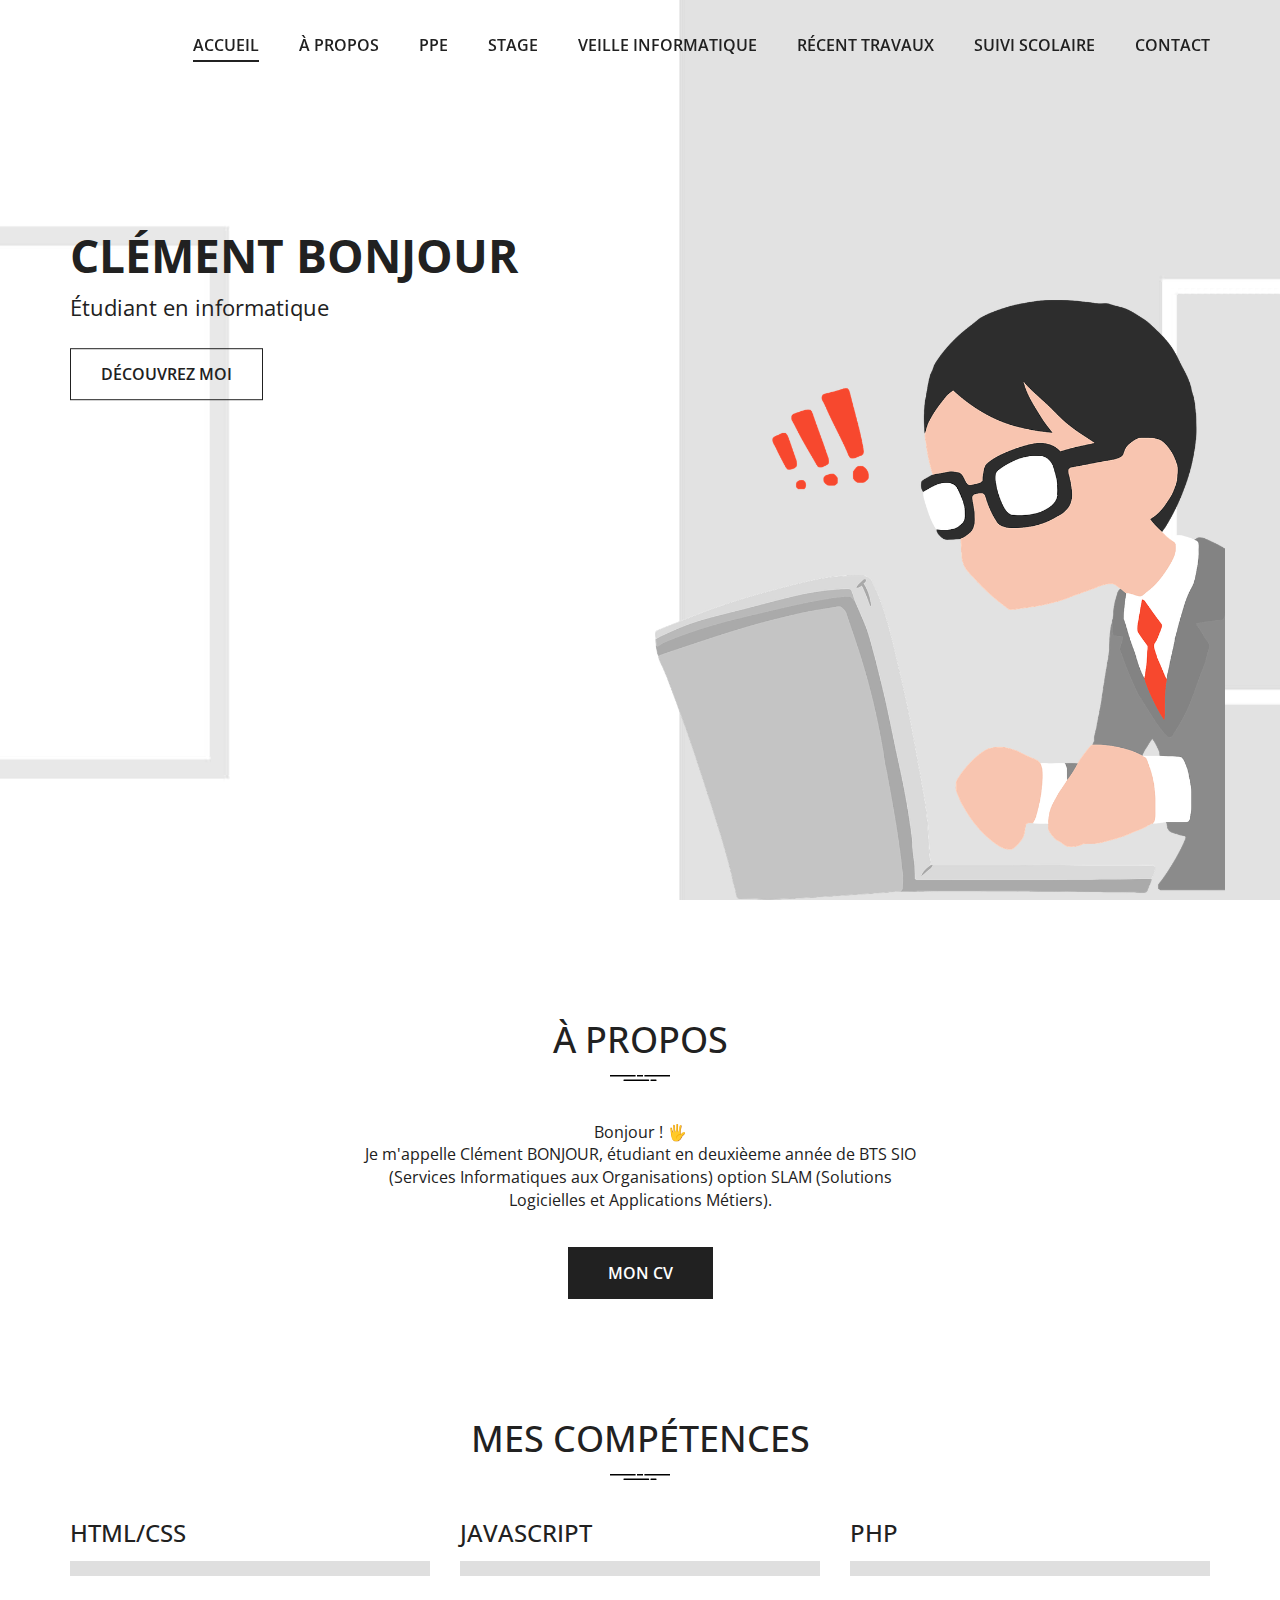
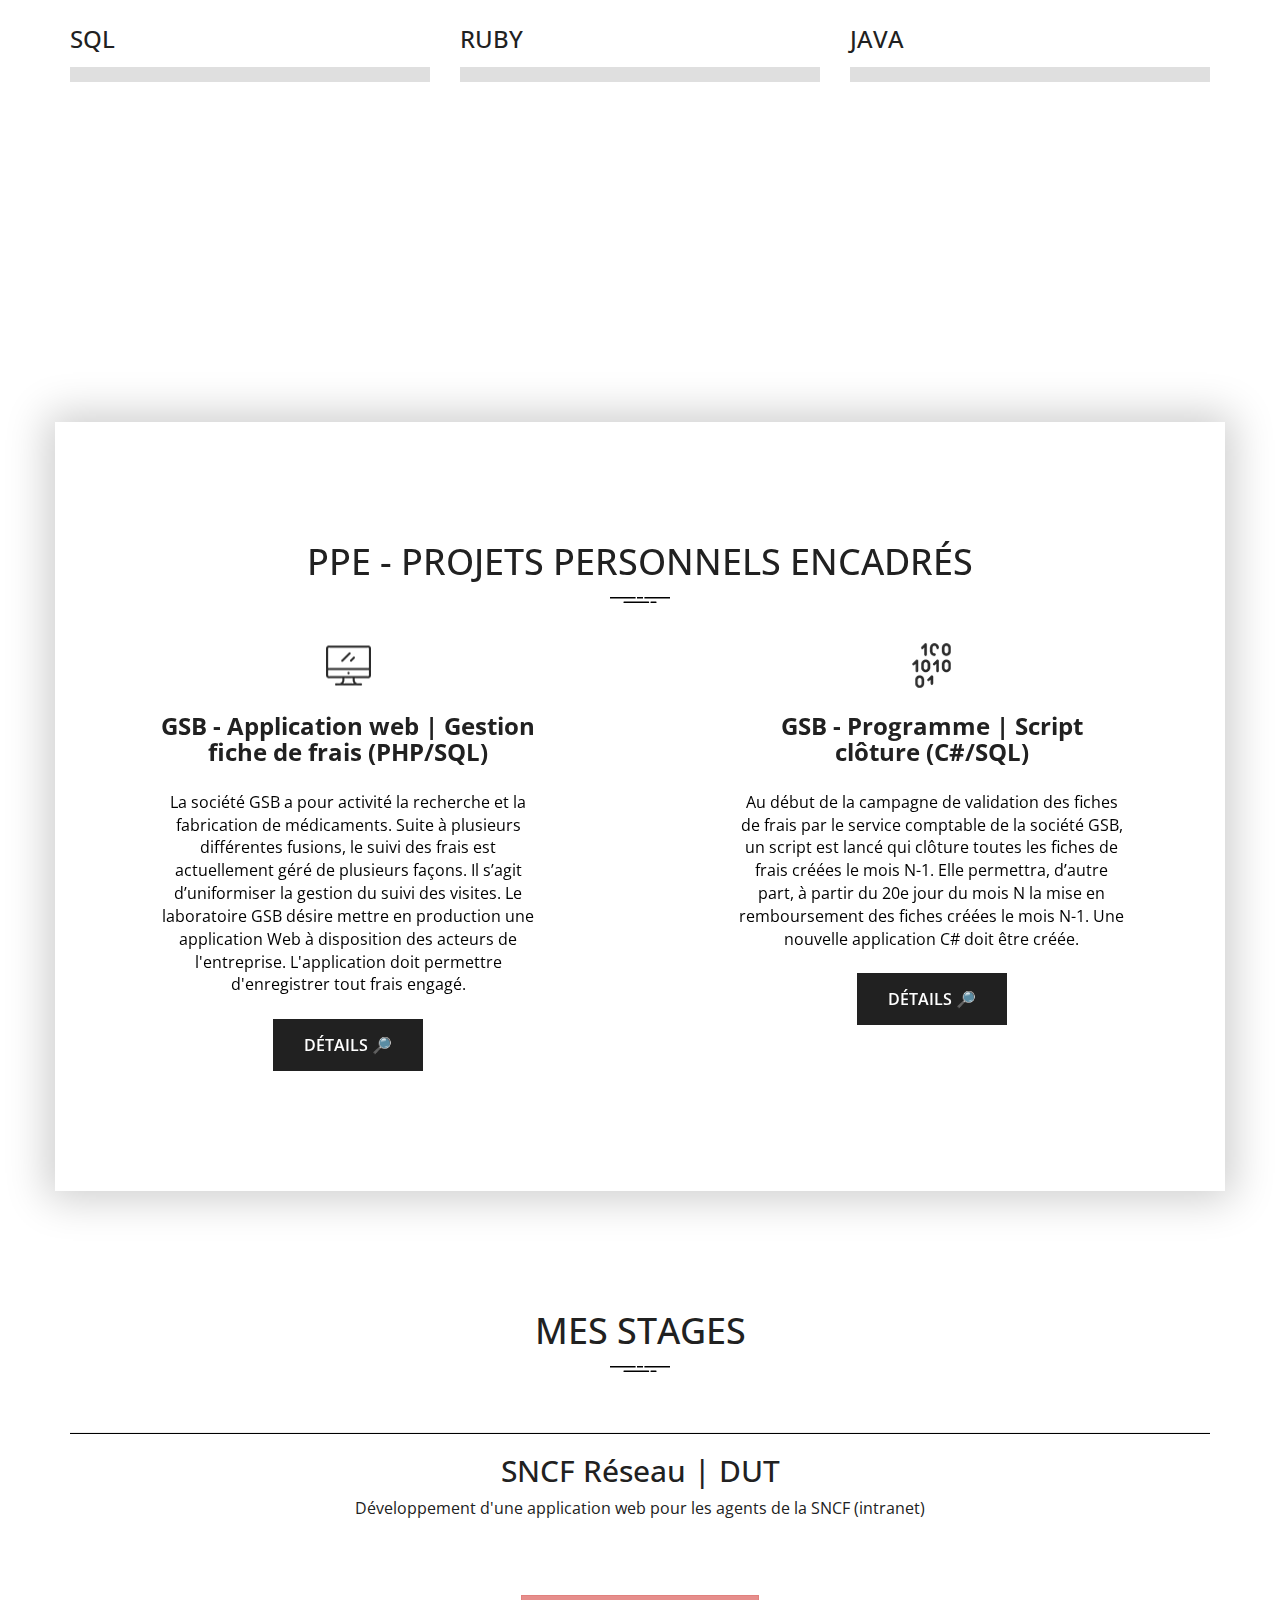
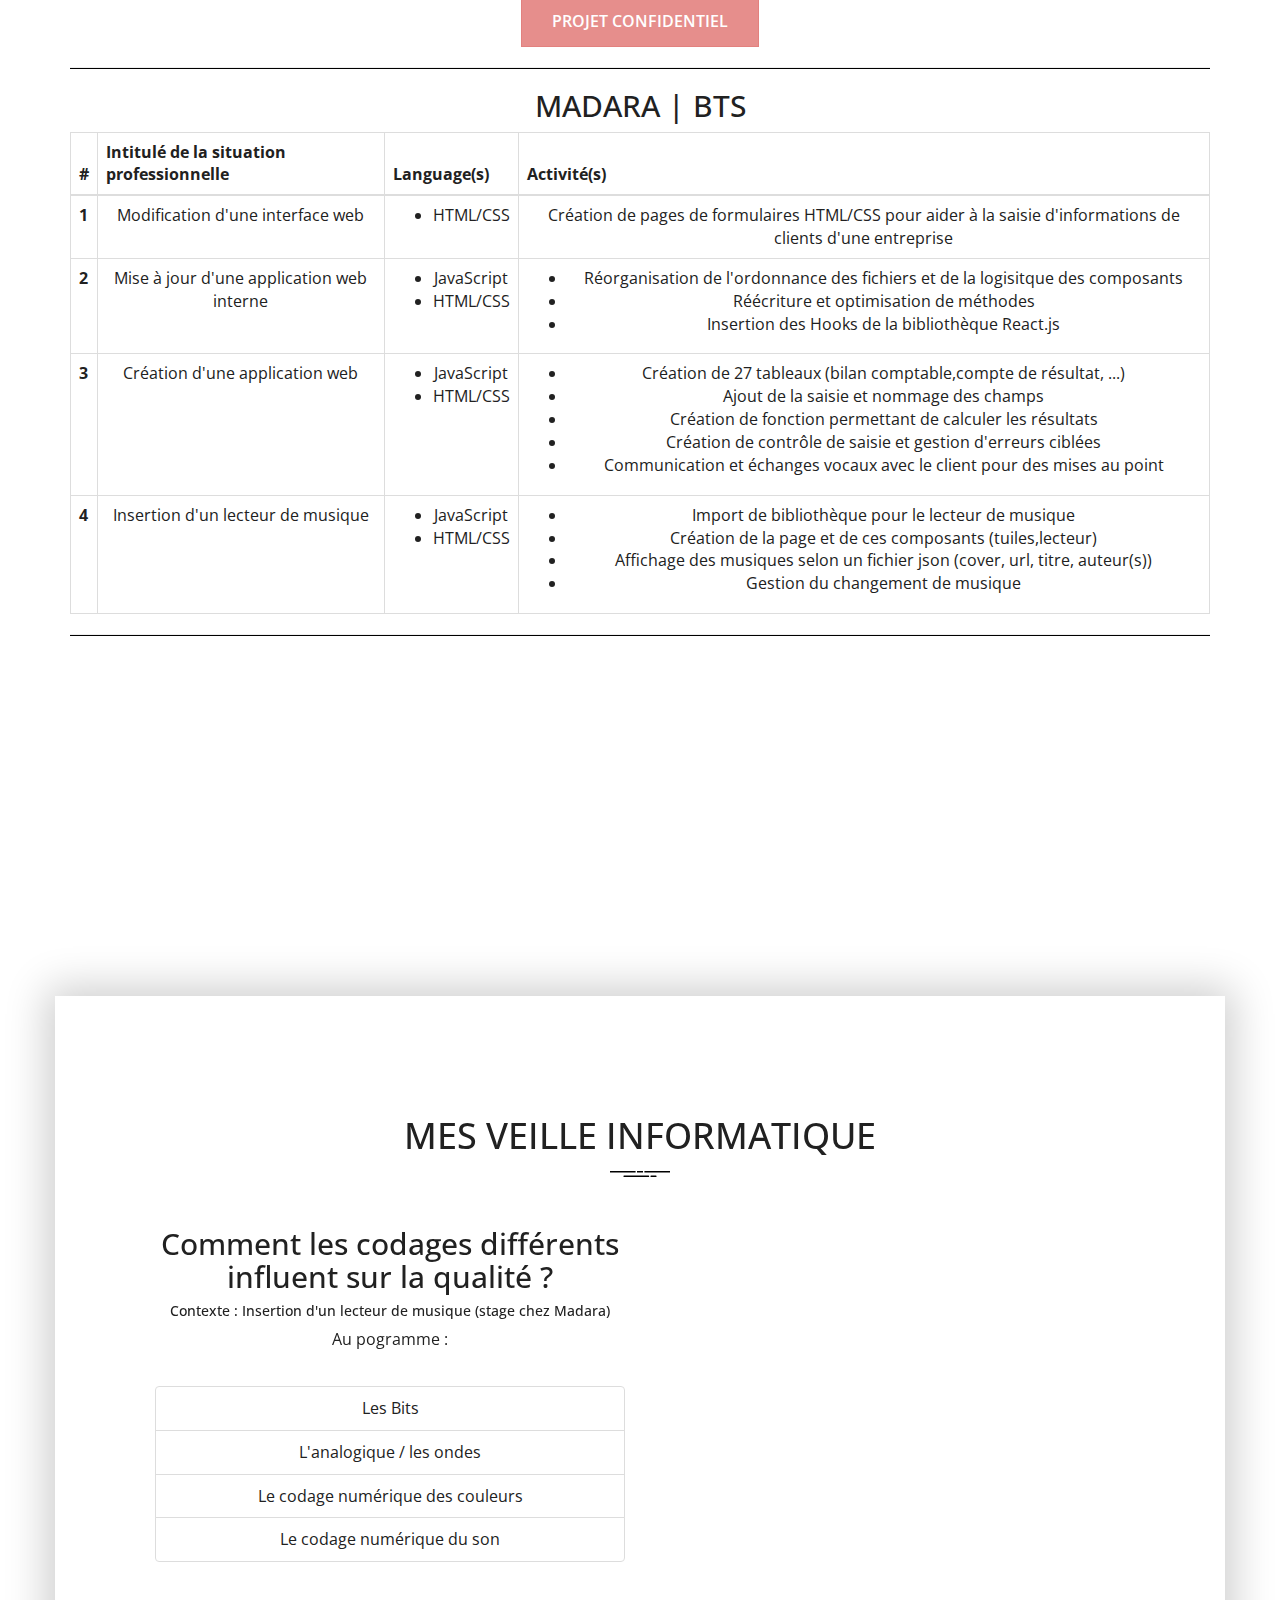
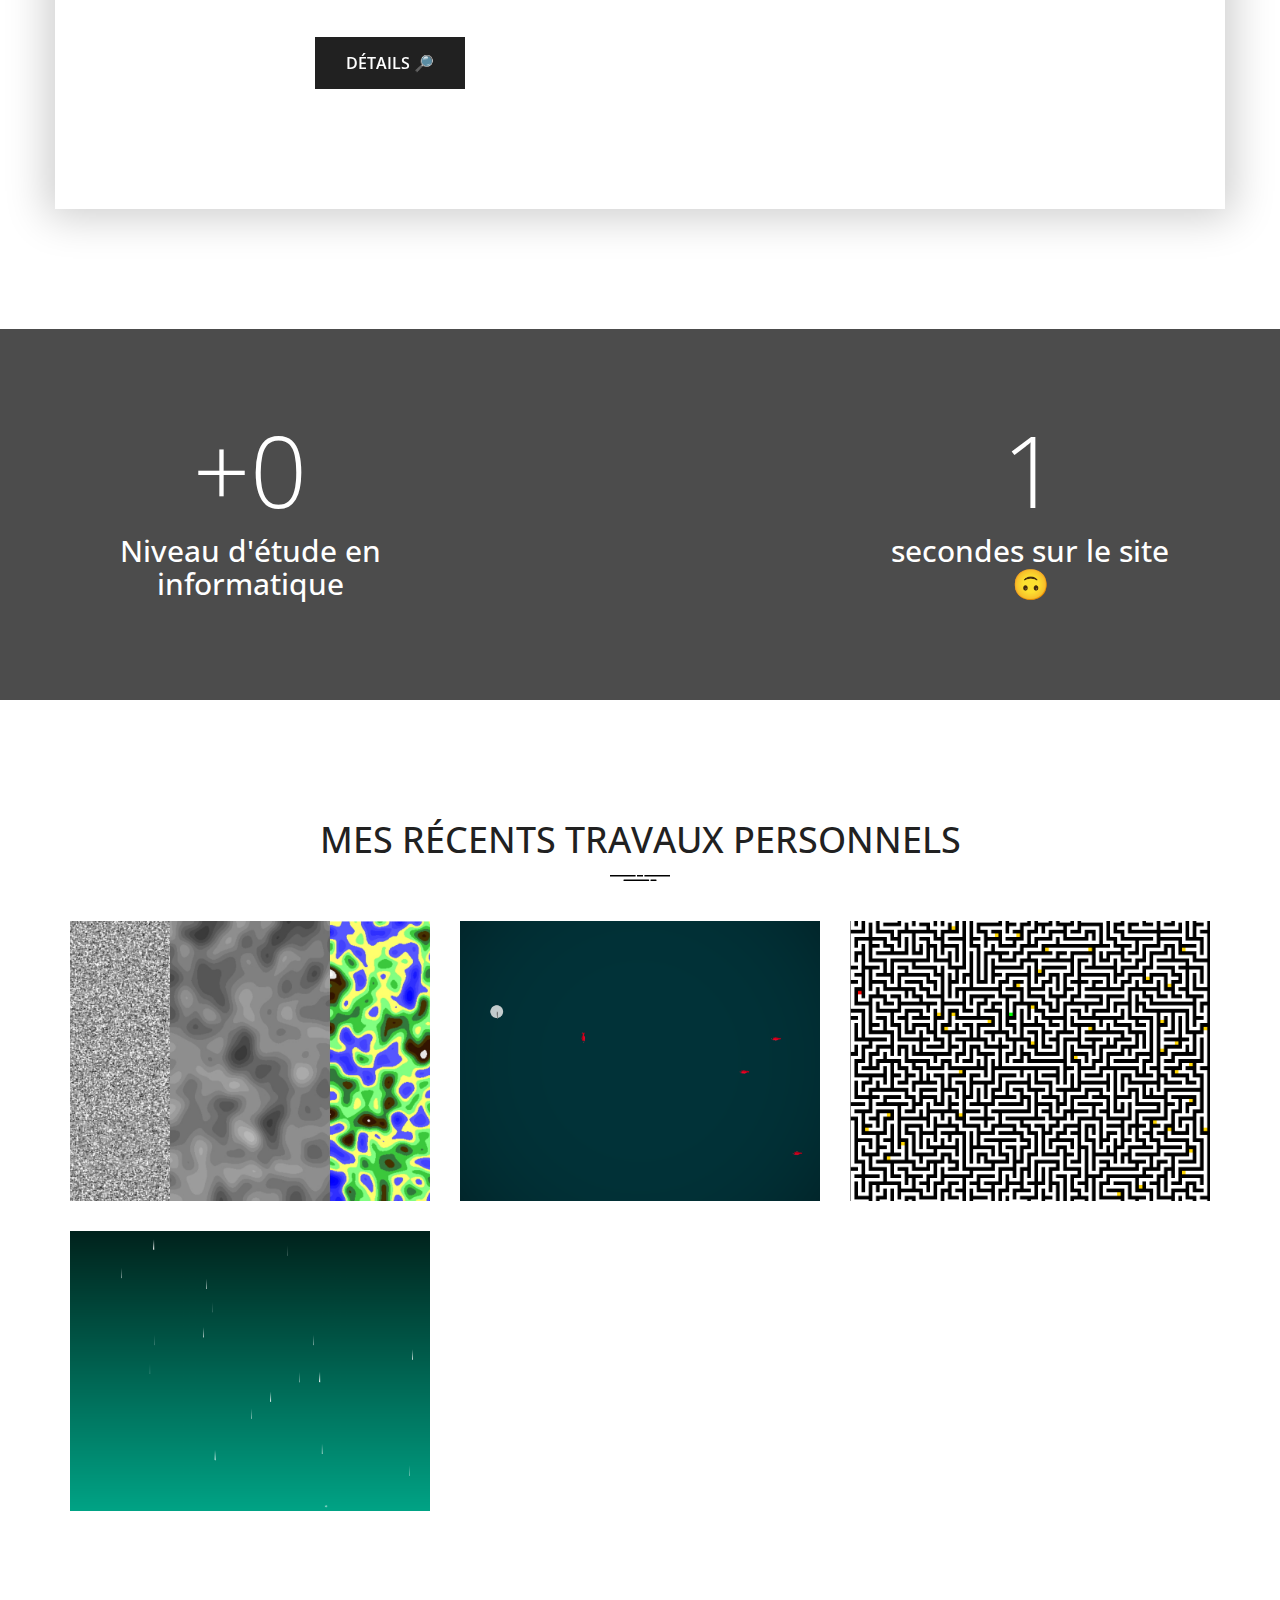
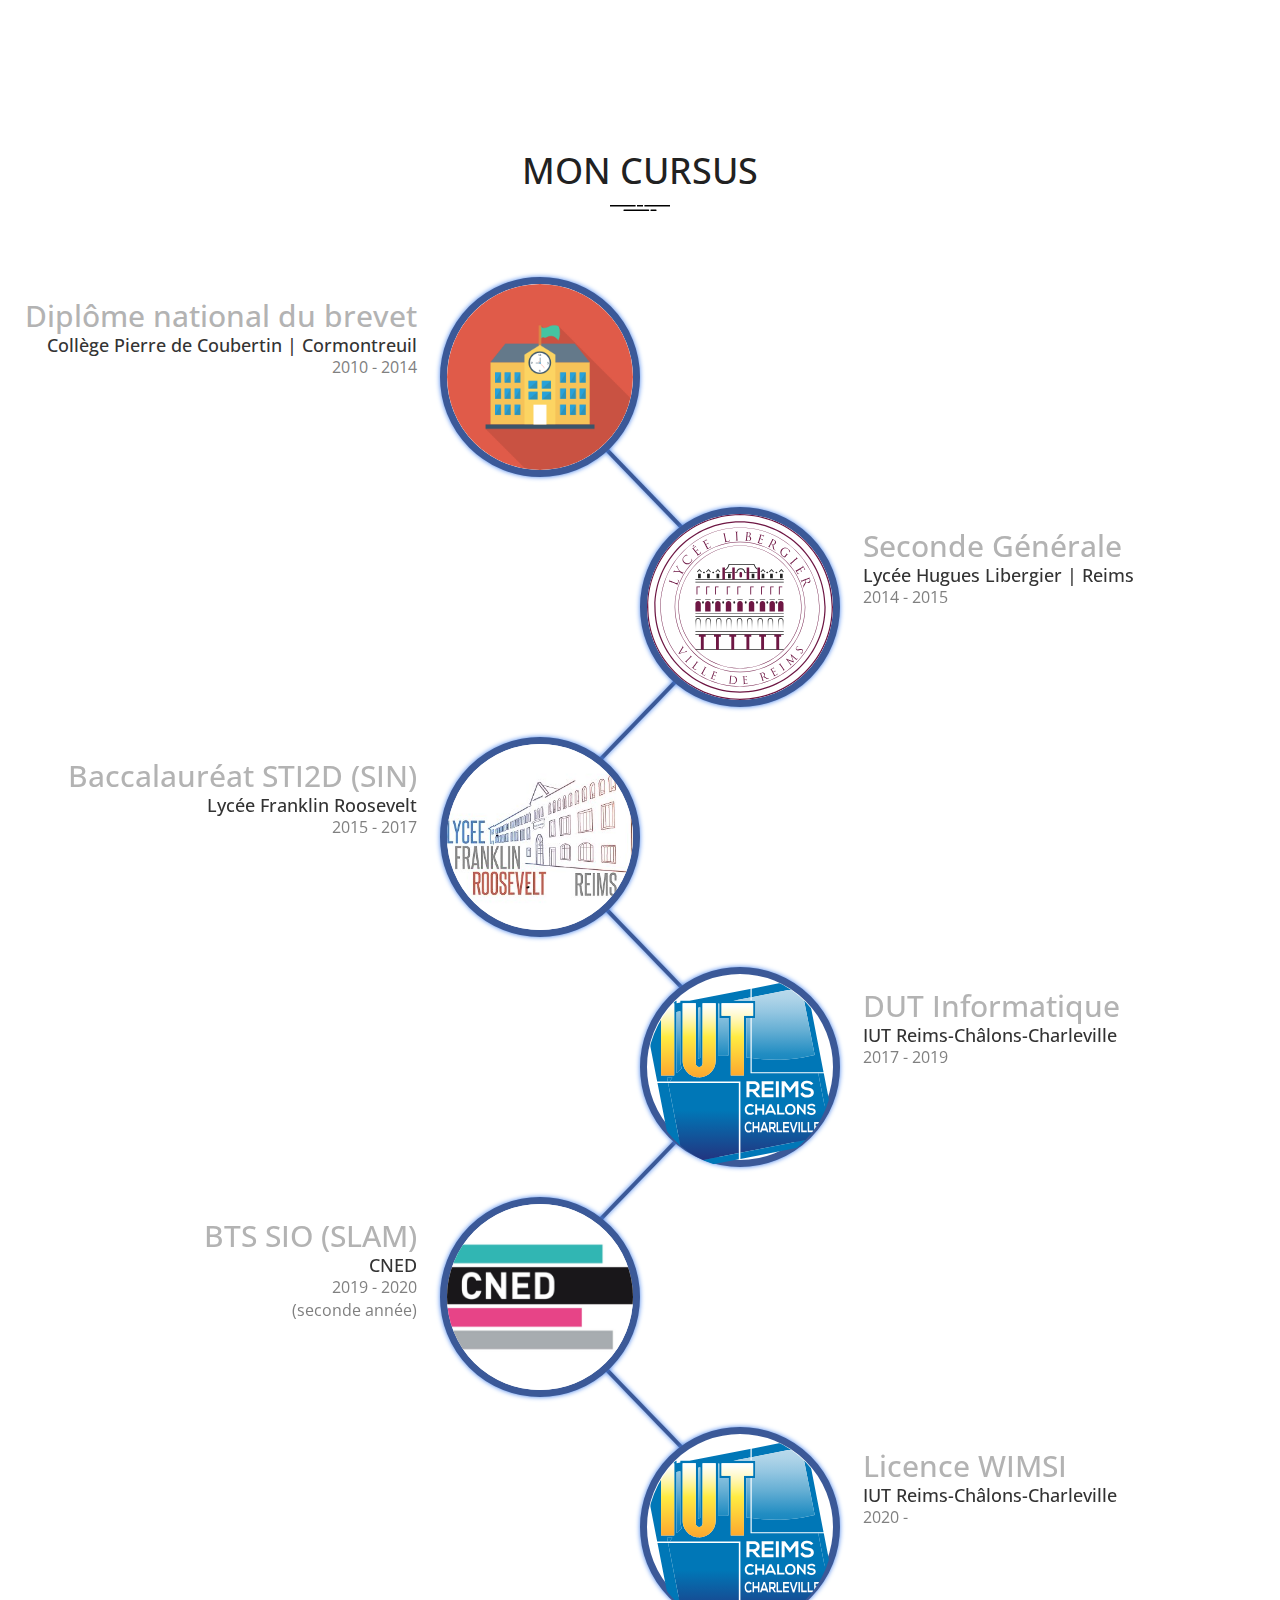
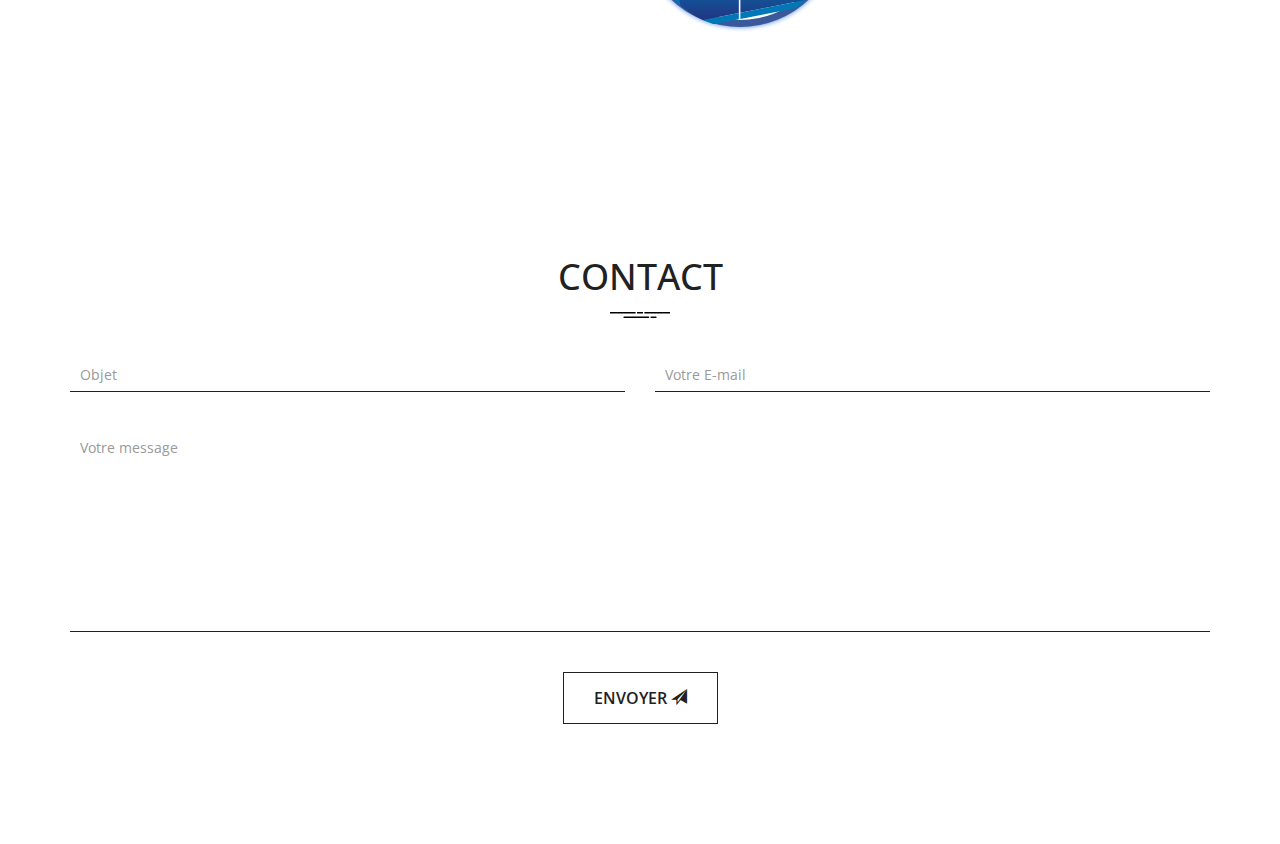
==== commit fd0a2173: "correction img" ====
--- a/index.html
+++ b/index.html
@@ -97,7 +97,7 @@
                     </div>
                 </div>
 
-                <div class="col-md-6 text-right">
+                <div class="col-md-6 text-right" style="overflow: hidden;">
                     <img src="assets/img/dev.png" alt="dev">
                 </div>
 
